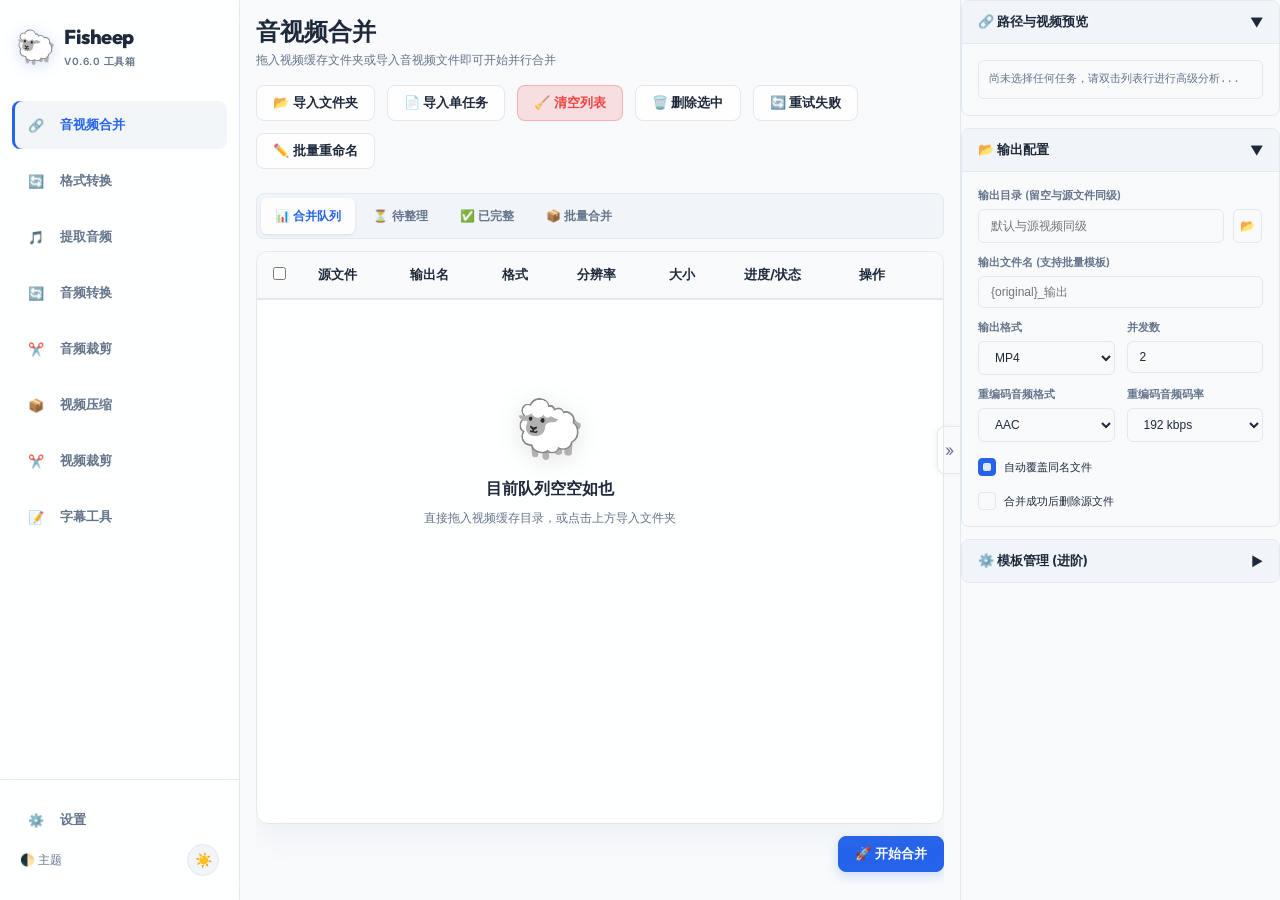
==== src/fisheep_video_merger/ui/web/index.html @ 66465148 "fix(ui): 统一所有工具布局 — 表格撑满+按钮沉底 - 合并队列开始按钮从右侧配置面板移到队列面板底部 - 所有工具包裹 div 加 tool-body/tool-tab-panel clas" ====
<!DOCTYPE html>
<html lang="zh-CN" data-theme="dark">
<head>
    <meta charset="UTF-8">
    <meta name="viewport" content="width=device-width, initial-scale=1.0">
    <title>🐑 Fisheep 视频工具箱 v0.6.0</title>
    <!-- 引入本地高阶字体，实现 100% 离线可用 -->
    <link rel="stylesheet" href="fonts.css">
    <link rel="stylesheet" href="style.css">
</head>
<body x-data>
    <!-- App 主容器 -->
    <div id="app-container" class="app-layout" :class="{ 'sidebar-collapsed': $store.app.sidebarCollapsed }">
        
        <!-- 1. 左侧扁平科技感导航栏 (Sidebar) -->
        <aside class="sidebar" 
               :style="{ width: $store.app.sidebarCollapsed ? '72px' : $store.app.sidebarWidth + 'px', flex: 'none' }"
               :class="{ 'collapsed': $store.app.sidebarCollapsed }">
            <!-- 拖拽调整宽度的把手 -->
            <div class="sidebar-resizer" @mousedown="window.startSidebarResize($event)"></div>
            <div class="logo-area" id="logo-area-toggle" style="cursor: pointer;" title="点击折叠侧栏"
                 @click="$store.app.sidebarCollapsed = !$store.app.sidebarCollapsed">
                <span class="logo-emoji" id="logo-icon">🐑</span>
                <div class="logo-text">
                    <h1>Fisheep</h1>
                    <span class="version-tag">v0.6.0 工具箱</span>
                </div>
            </div>

            <nav class="nav-links">
                <button class="nav-btn" data-tool="merge"
                        :class="{ 'active': $store.app.currentTool === 'merge' }"
                        @click="$store.app.currentTool = 'merge'; window.location.hash = 'merge'">
                    <span class="nav-icon">🔗</span>
                    <span class="nav-text">音视频合并</span>
                </button>
                <button class="nav-btn" data-tool="convert"
                        :class="{ 'active': $store.app.currentTool === 'convert' }"
                        @click="$store.app.currentTool = 'convert'; window.location.hash = 'convert'">
                    <span class="nav-icon">🔄</span>
                    <span class="nav-text">格式转换</span>
                </button>
                <button class="nav-btn" data-tool="extract"
                        :class="{ 'active': $store.app.currentTool === 'extract' }"
                        @click="$store.app.currentTool = 'extract'; window.location.hash = 'extract'">
                    <span class="nav-icon">🎵</span>
                    <span class="nav-text">提取音频</span>
                </button>
                <button class="nav-btn" data-tool="audio-convert"
                        :class="{ 'active': $store.app.currentTool === 'audio-convert' }"
                        @click="$store.app.currentTool = 'audio-convert'; window.location.hash = 'audio-convert'">
                    <span class="nav-icon">🔄</span>
                    <span class="nav-text">音频转换</span>
                </button>
                <button class="nav-btn" data-tool="audio-trim"
                        :class="{ 'active': $store.app.currentTool === 'audio-trim' }"
                        @click="$store.app.currentTool = 'audio-trim'; window.location.hash = 'audio-trim'">
                    <span class="nav-icon">✂️</span>
                    <span class="nav-text">音频裁剪</span>
                </button>
                <button class="nav-btn" data-tool="compress"
                        :class="{ 'active': $store.app.currentTool === 'compress' }"
                        @click="$store.app.currentTool = 'compress'; window.location.hash = 'compress'">
                    <span class="nav-icon">📦</span>
                    <span class="nav-text">视频压缩</span>
                </button>
                <button class="nav-btn" data-tool="trim"
                        :class="{ 'active': $store.app.currentTool === 'trim' }"
                        @click="$store.app.currentTool = 'trim'; window.location.hash = 'trim'">
                    <span class="nav-icon">✂️</span>
                    <span class="nav-text">视频裁剪</span>
                </button>
                <button class="nav-btn" data-tool="subtitle"
                        :class="{ 'active': $store.app.currentTool === 'subtitle' }"
                        @click="$store.app.currentTool = 'subtitle'; window.location.hash = 'subtitle'">
                    <span class="nav-icon">📝</span>
                    <span class="nav-text">字幕工具</span>
                </button>
            </nav>

            <div class="sidebar-footer">
                <button class="nav-btn" data-tool="settings"
                        :class="{ 'active': $store.app.currentTool === 'settings' }"
                        @click="$store.app.currentTool = 'settings'; window.location.hash = 'settings'">
                    <span class="nav-icon">⚙️</span>
                    <span class="nav-text">设置</span>
                </button>
                <div class="theme-toggle-area">
                    <span class="theme-label">🌓 主题</span>
                    <button id="theme-switch-btn" class="icon-toggle">🌙</button>
                </div>
            </div>
        </aside>

        <!-- 2. 右侧主工作区 (Main Work Area) -->
        <div class="workspace-grid" :class="{ 'panel-collapsed': $store.app.configPanelCollapsed || $store.app.currentTool !== 'merge' }">
            <main class="center-workspace" :style="{ paddingRight: ($store.app.configPanelCollapsed && $store.app.currentTool === 'merge') ? '48px' : '0' }">

            <!-- ========== 工具面板：音视频合并 ========== -->
            <div class="tool-panel" id="tool-merge" :class="{ 'active': $store.app.currentTool === 'merge' }">
                <header class="tool-header">
                    <div>
                        <h2>音视频合并</h2>
                        <p class="subtitle">拖入视频缓存文件夹或导入音视频文件即可开始并行合并</p>
                    </div>
                    <div class="header-actions">
                        <button id="add-folder-btn" class="btn btn-secondary">📂 导入文件夹</button>
                        <button id="add-files-btn" class="btn btn-secondary">📄 导入单任务</button>
                        <button id="clear-btn" class="btn btn-danger">🧹 清空列表</button>
                        <button class="btn btn-secondary" @click="batchDeleteSelected()" title="删除选中的任务">🗑️ 删除选中</button>
                        <button class="btn btn-secondary" @click="batchRetryFailed()" title="重试所有失败的任务">🔄 重试失败</button>
                        <button class="btn btn-secondary" @click="showBatchRenameDialog()" title="批量重命名选中任务">✏️ 批量重命名</button>
                        
                    </div>
                </header>

                <!-- 合并工具子标签切换栏 -->
                <div class="subtab-bar">
                    <button class="btn" data-subtab="merge-queue" data-parent="merge"
                            :class="{ 'active': $store.app.subtab === 'merge-queue' }"
                            @click="$store.app.subtab = 'merge-queue'">📊 合并队列</button>
                    <button class="btn" data-subtab="pending" data-parent="merge"
                            :class="{ 'active': $store.app.subtab === 'pending' }"
                            @click="$store.app.subtab = 'pending'">⏳ 待整理</button>
                    <button class="btn" data-subtab="muxed" data-parent="merge"
                            :class="{ 'active': $store.app.subtab === 'muxed' }"
                            @click="$store.app.subtab = 'muxed'">✅ 已完整</button>
                    <button class="btn" data-subtab="batch-merge" data-parent="merge"
                            :class="{ 'active': $store.app.subtab === 'batch-merge' }"
                            @click="$store.app.subtab = 'batch-merge'">📦 批量合并</button>
                </div>

                <!-- 合并工具主体：表格 + 配置面板 -->
                <div class="merge-workspace" id="merge-workspace">

                <section class="tab-panels">
                    <!-- 合并队列子标签 -->
                    <div class="tab-panel" id="panel-merge-queue" :class="{ 'active': $store.app.subtab === 'merge-queue' }">
                        <div class="table-container">
                            <table class="data-table" id="queue-table">
                                <thead>
                                    <tr>
                                        <th width="40"><input type="checkbox" id="select-all-checkbox" @change="toggleSelectAll($event.target.checked)"></th>
                                        <th>源文件</th>
                                        <th>输出名</th>
                                        <th>格式</th>
                                        <th>分辨率</th>
                                        <th>大小</th>
                                        <th>进度/状态</th>
                                        <th width="100">操作</th>
                                    </tr>
                                </thead>
                                <tbody id="queue-tbody">
                                    <!-- Alpine x-for: 合并队列 -->
                                    <template x-for="(task, index) in $store.app.tasks" :key="index">
                                        <tr :id="'queue-row-' + index"
                                            @click="selectQueueRow(index, $event)"
                                            draggable="true"
                                            @dragstart="onTaskDragStart(index, $event)"
                                            @dragover.prevent="onTaskDragOver($event)"
                                            @drop="onTaskDrop(index, $event)">
                                            <td><input type="checkbox" class="row-checkbox" :data-index="index"></td>
                                            <td style="max-width: 220px; padding: 4px 8px;">
                                                <div style="display: flex; flex-direction: column; gap: 4px; font-size: 11px; color: var(--text-muted);">
                                                    <template x-if="task.video_file">
                                                        <div style="display: flex; align-items: center; gap: 4px;" 
                                                             @mouseenter="window.showCustomTooltip($event, task.video_file)" 
                                                             @mouseleave="window.hideCustomTooltip()">
                                                            <span style="flex-shrink: 0;">🎬</span>
                                                            <span style="overflow: hidden; text-overflow: ellipsis; white-space: nowrap;" x-text="task.video_file.split(/[\\/]/).pop()"></span>
                                                        </div>
                                                    </template>
                                                    <template x-if="task.audio_file">
                                                        <div style="display: flex; align-items: center; gap: 4px;" 
                                                             @mouseenter="window.showCustomTooltip($event, task.audio_file)" 
                                                             @mouseleave="window.hideCustomTooltip()">
                                                            <span style="flex-shrink: 0;">🎵</span>
                                                            <span style="overflow: hidden; text-overflow: ellipsis; white-space: nowrap;" x-text="task.audio_file.split(/[\\/]/).pop()"></span>
                                                        </div>
                                                    </template>
                                                    <template x-if="!task.video_file && !task.audio_file">
                                                        <span>-</span>
                                                    </template>
                                                </div>
                                            </td>
                                            <td style="font-weight: 600; max-width: 280px; overflow: hidden; text-overflow: ellipsis; white-space: nowrap; cursor: text;" 
                                                @dblclick="editOutputName(index, $event)" 
                                                @mouseenter="window.showCustomTooltip($event, task.name)" 
                                                @mouseleave="window.hideCustomTooltip()"
                                                x-text="task.name"></td>
                                            <td><span style="background-color: var(--alt-base-bg); padding: 2px 6px; border-radius: 4px; font-size: 11px;" x-text="task.format"></span></td>
                                            <td x-text="task.resolution || '未知'"></td>
                                            <td x-text="task.size || '未知'"></td>
                                            <td>
                                                <span x-show="task.status === 'pending'" style="color: var(--text-muted);">⏳ 待命</span>
                                                <div x-show="task.status === 'processing'" class="table-progress-bar">
                                                    <div class="table-progress-chunk" :style="'width:' + (task.percent || 0) + '%'"></div>
                                                    <span class="table-progress-text" x-text="(task.percent || 0) + '%'"></span>
                                                </div>
                                                <span x-show="task.status === 'completed'" style="color: var(--primary-color);">✅ 完成
                                                    <button @click.stop="resetTaskStatus(index)" style="background: none; border: none; cursor: pointer; font-size: 11px; margin-left: 2px; padding: 2px;" title="重置状态，以便重新合并">🔄</button>
                                                </span>
                                                <span x-show="task.status === 'failed'" style="color: #EF4444;" :title="task.error || ''">❌ 失败</span>
                                            </td>
                                            <td style="white-space: nowrap;">
                                                <button class="mini-action-btn" @click.stop="playVideo(task.status === 'completed' && task.output_path ? task.output_path : (task.video_file || task.audio_file))" title="播放" style="color: #10B981;">▶</button>
                                                <button class="mini-action-btn" @click.stop="openFileFolder(task.status === 'completed' && task.output_path ? task.output_path : (task.video_file || task.audio_file))" title="打开目录" style="color: #3B82F6;">📂</button>
                                                <button class="mini-action-btn" @click.stop="deleteTask(index)" title="移除" style="color: #EF4444;">✕</button>
                                            </td>
                                        </tr>
                                    </template>
                                    <!-- 空状态 -->
                                    <tr class="empty-state-row" x-show="$store.app.tasks.length === 0">
                                        <td colspan="7">
                                            <div class="empty-state">
                                                <div class="empty-icon">🐑</div>
                                                <h3>目前队列空空如也</h3>
                                                <p>直接拖入视频缓存目录，或点击上方导入文件夹</p>
                                            </div>
                                        </td>
                                    </tr>
                                </tbody>
                            </table>
                        </div>
                        <!-- 合并队列操作栏 -->
                        <div class="action-bar">
                            <button id="global-start-btn" class="btn btn-primary"
                                    :disabled="$store.app.tasks.length === 0 || $store.app.tasks.every(t => t.status === 'completed')"
                                    :class="{ 'opacity-50 cursor-not-allowed': $store.app.tasks.length === 0 || $store.app.tasks.every(t => t.status === 'completed') }">🚀 开始合并</button>
                        </div>
                    </div>

                    <!-- 待整理标签页 -->
                    <div class="tab-panel" id="panel-pending" :class="{ 'active': $store.app.subtab === 'pending' }">
                        <div class="batch-actions" style="padding: 12px 16px; border-bottom: 1px solid var(--border); display: flex; gap: 8px; background: var(--window-bg);">
                            <button class="btn btn-secondary" onclick="manualMatchPending()">💡 手动配对选定项</button>
                            <button class="btn btn-secondary" onclick="autoMatchPending()">✨ 智能自动配对</button>
                            <span style="font-size: 12px; color: var(--text-muted); align-self: center; margin-left: 8px;">(精确勾选1个视频和1个音频)</span>
                        </div>
                        <div class="table-container">
                            <table class="data-table" id="pending-table">
                                <thead>
                                    <tr>
                                        <th width="40"><input type="checkbox" id="select-all-pending"></th>
                                        <th>源名称</th>
                                        <th>大小</th>
                                        <th>修改日期</th>
                                        <th width="120">操作</th>
                                    </tr>
                                </thead>
                                <tbody id="pending-tbody">
                                    <!-- Alpine x-for: 待整理文件列表 -->
                                    <template x-for="(item, index) in $store.app.pending" :key="item.filepath">
                                        <tr @click="window.loadPreviewForFile(item.filepath)" style="cursor: pointer;">
                                            <td><input type="checkbox" class="row-checkbox-pending" :data-filepath="item.filepath"></td>
                                            <td :title="item.filepath">
                                                <div style="display: flex; align-items: center; gap: 6px; min-width: 0;">
                                                    <span x-text="item.name" style="font-weight: 600; overflow: hidden; text-overflow: ellipsis; white-space: nowrap; min-width: 0; flex: 1;"></span>
                                                    <span x-show="item.stream_type === 'video_only'" style="flex-shrink: 0; background-color: rgba(16,185,129,0.15); color: var(--primary-color); padding: 2px 6px; border-radius: 4px; font-size: 11px;">视频</span>
                                                    <span x-show="item.stream_type === 'audio_only'" style="flex-shrink: 0; background-color: rgba(59,130,246,0.15); color: #3B82F6; padding: 2px 6px; border-radius: 4px; font-size: 11px;">音频</span>
                                                    <span x-show="item.stream_type !== 'video_only' &amp;&amp; item.stream_type !== 'audio_only'" style="flex-shrink: 0; background-color: rgba(156,163,175,0.15); color: #9CA3AF; padding: 2px 6px; border-radius: 4px; font-size: 11px;">未知</span>
                                                </div>
                                            </td>
                                            <td x-text="item.size || '未知'"></td>
                                            <td x-text="item.mtime || '未知'"></td>
                                            <td style="white-space: nowrap;">
                                                <button class="mini-action-btn" @click.stop="playVideo(item.filepath)" title="播放" style="color: #10B981;">▶</button>
                                                <button class="mini-action-btn" @click.stop="openFileFolder(item.filepath)" title="打开目录" style="color: #3B82F6;">📂</button>
                                                <button class="mini-action-btn" @click.stop="window.deletePendingFile(item.filepath)" title="移除" style="color: #EF4444;">✕</button>
                                            </td>
                                        </tr>
                                    </template>
                                    <!-- 空状态 -->
                                    <tr class="empty-state-row" x-show="$store.app.pending.length === 0">
                                        <td colspan="5">
                                            <div class="empty-state">
                                                <div class="empty-icon">📁</div>
                                                <h3>没有需要整理的零散片段</h3>
                                            </div>
                                        </td>
                                    </tr>
                                </tbody>
                            </table>
                        </div>
                    </div>

                    <!-- 已完整子标签 -->
                    <div class="tab-panel" id="panel-muxed" :class="{ 'active': $store.app.subtab === 'muxed' }">
                        <div class="table-container">
                            <table class="data-table" id="muxed-table">
                                <thead>
                                    <tr>
                                        <th width="40"><input type="checkbox" id="select-all-muxed"></th>
                                        <th>已合并文件</th>
                                        <th>分辨率</th>
                                        <th>大小</th>
                                        <th>合并时间</th>
                                        <th width="180">操作</th>
                                    </tr>
                                </thead>
                                <tbody id="muxed-tbody">
                                    <!-- Alpine x-for: 已完整文件列表 -->
                                    <template x-for="(item, index) in $store.app.muxed" :key="item.filepath">
                                        <tr @click="window.loadPreviewForFile(item.filepath)" style="cursor: pointer;">
                                            <td><input type="checkbox" class="row-checkbox-muxed" :data-filepath="item.filepath"></td>
                                            <td style="font-weight: 600; max-width: 320px; overflow: hidden; text-overflow: ellipsis; white-space: nowrap;" :title="item.filepath">
                                                <span x-text="item.name"></span>
                                            </td>
                                            <td x-text="item.resolution || '自动'"></td>
                                            <td x-text="item.size || '未知'"></td>
                                            <td x-text="item.mtime || '未知'"></td>
                                            <td style="white-space: nowrap;">
                                                <button class="mini-action-btn" @click.stop="playVideo(item.filepath)" title="播放" style="color: #10B981;">▶</button>
                                                <button class="mini-action-btn" @click.stop="openFileFolder(item.filepath)" title="打开目录" style="color: #3B82F6;">📂</button>
                                                <button class="mini-action-btn" @click.stop="deleteMuxedFile(item.filepath)" title="移除" style="color: #EF4444;">✕</button>
                                            </td>
                                        </tr>
                                    </template>
                                    <!-- 空状态 -->
                                    <tr class="empty-state-row" x-show="$store.app.muxed.length === 0">
                                        <td colspan="6">
                                            <div class="empty-state">
                                                <div class="empty-icon">🎬</div>
                                                <h3>尚未完成任何视频合并</h3>
                                            </div>
                                        </td>
                                    </tr>
                                </tbody>
                            </table>
                        </div>
                    </div>

                    <!-- 批量合并子标签 -->
                    <div class="tab-panel" id="panel-batch-merge" :class="{ 'active': $store.app.subtab === 'batch-merge' }">
                        <batch-panel></batch-panel>
                    </div>
                </section>



                </div> <!-- 关闭水平 flex 容器 -->

                <!-- 队列统计信息 -->
                <div x-show="$store.app.tasks.length > 0" style="display: flex; gap: 16px; align-items: center; padding: 6px 0; font-size: 12px; color: var(--text-muted);">
                    <span>📊 队列: <strong x-text="$store.app.tasks.length"></strong> 个任务</span>
                    <span x-show="$store.app.tasks.filter(t => t.status === 'completed').length > 0">✅ 完成: <strong x-text="$store.app.tasks.filter(t => t.status === 'completed').length"></strong></span>
                    <span x-show="$store.app.tasks.filter(t => t.status === 'failed').length > 0">❌ 失败: <strong x-text="$store.app.tasks.filter(t => t.status === 'failed').length"></strong></span>
                </div>

                <!-- 合并状态条（仅合并运行时显示） -->
                <div id="merge-status-bar" class="merge-status-bar hidden">
                    <span id="merge-status-text">⚡ 正在合并: 0/0</span>
                    <span id="merge-status-speed"></span>
                    <div class="merge-status-progress">
                        <div class="merge-status-progress-chunk" id="merge-status-chunk"></div>
                    </div>
                </div>
            </div>

            <!-- ========== 工具面板：格式转换 ========== -->
            <div class="tool-panel" id="tool-convert" :class="{ 'active': $store.app.currentTool === 'convert' }">
                <header class="tool-header">
                    <div>
                        <h2>格式转换</h2>
                        <p class="subtitle">将视频文件转换为其他格式，支持流复制（快速）和重编码</p>
                    </div>
                    <div class="header-actions">
                        <button class="btn btn-secondary" onclick="selectFilesForTool('convert')">📄 添加文件</button>
                    </div>
                </header>

                <div class="tool-options">
                    <div class="tool-option-group">
                        <label>目标格式</label>
                        <select id="convert-format" x-model="$store.settings.toolSettings.convert.format" @change="callPython('update_tool_setting', 'convert', 'format', $event.target.value)">
                            <option value="mp4">MP4</option>
                            <option value="mkv">MKV</option>
                            <option value="webm">WebM</option>
                            <option value="avi">AVI</option>
                            <option value="mov">MOV</option>
                            <option value="flv">FLV</option>
                            <option value="ts">TS</option>
                        </select>
                    </div>
                    <div class="tool-option-group">
                        <label>转换模式</label>
                        <select id="convert-mode" x-model="$store.settings.toolSettings.convert.mode" @change="callPython('update_tool_setting', 'convert', 'mode', $event.target.value)">
                            <option value="copy">快速流复制（无损，秒级）</option>
                            <option value="h264">H.264 重编码（兼容性最好）</option>
                            <option value="hevc">HEVC 重编码（更小体积）</option>
                            <option value="av1">AV1 重编码（最新压缩，速度较慢）</option>
                            <option value="vp9">VP9 重编码（YouTube 标准）</option>
                        </select>
                    </div>
                    <div class="tool-option-group" style="flex: 1;">
                        <label>输出目录</label>
                        <div style="display: flex; gap: 8px;">
                            <input type="text" id="convert-output-dir" placeholder="默认与源文件同目录" readonly style="flex: 1;">
                            <button class="mini-action-btn" onclick="selectToolOutputDir('convert')">📂</button>
                        </div>
                    </div>
                    <div class="tool-option-group" style="flex: 1;">
                        <label>输出文件名 <span style="color: var(--text-muted); font-weight: normal;">（留空则自动命名）</span></label>
                        <input type="text" id="convert-output-name" x-model="$store.settings.toolSettings.convert.outputName" placeholder="例如: 转换后的视频">
                    </div>
                </div>

                <div class="tool-body" x-data="{ localTool: 'convert', actionName: '转换', activeTab: 'task-list' }"
                     @tool-switch-result-tab.window="if ($event.detail.tool === 'convert') activeTab = 'result'">
                    <div class="subtab-bar">
                        <button class="btn" :class="{ 'active': activeTab === 'task-list' }" @click="activeTab = 'task-list'">📋 任务列表</button>
                        <button class="btn" :class="{ 'active': activeTab === 'result' }" @click="activeTab = 'result'">✅ 转换结果</button>
                    </div>

                    <!-- 任务列表面板 -->
                    <div class="tool-tab-panel" x-show="activeTab === 'task-list'">
                        <task-list></task-list>
                        <action-bar></action-bar>
                    </div>

                    <!-- 转换结果面板 -->
                    <div x-show="activeTab === 'result'" x-init="$watch('activeTab', val => { if (val === 'result') renderConvertResult('convert') })">
                        <div class="table-container">
                            <table class="data-table">
                                <thead>
                                    <tr>
                                        <th>源文件名</th>
                                        <th>输出格式</th>
                                        <th>输出目录</th>
                                        <th width="80">操作</th>
                                    </tr>
                                </thead>
                                <tbody id="convert-result-tbody"></tbody>
                            </table>
                        </div>
                    </div>
                </div>
            </div>
            <div class="tool-panel" id="tool-extract" :class="{ 'active': $store.app.currentTool === 'extract' }">
                <header class="tool-header">
                    <div>
                        <h2>提取音频</h2>
                        <p class="subtitle">从视频文件中提取音轨，支持多种音频格式输出</p>
                    </div>
                    <div class="header-actions">
                        <button class="btn btn-secondary" onclick="selectFilesForTool('extract')">📄 添加文件</button>
                    </div>
                </header>

                <div class="tool-options" style="flex-wrap: wrap;">
                    <div class="tool-option-group">
                        <label>音频格式</label>
                        <select id="extract-format" x-model="$store.settings.toolSettings.extract.format" @change="callPython('update_tool_setting', 'extract', 'format', $event.target.value)">
                            <option value="mp3">MP3</option>
                            <option value="aac">AAC</option>
                            <option value="flac">FLAC</option>
                            <option value="wav">WAV</option>
                            <option value="opus">OPUS</option>
                            <option value="ogg">OGG</option>
                            <option value="m4a">M4A</option>
                            <option value="wma">WMA</option>
                        </select>
                    </div>
                    <div class="tool-option-group">
                        <label>质量预设</label>
                        <div style="display: flex; gap: 4px;">
                            <button class="btn btn-secondary preset-btn" data-preset="high" onclick="applyExtractPreset('high')" style="font-size:11px;padding:4px 8px;">高质量</button>
                            <button class="btn btn-secondary preset-btn active" data-preset="medium" onclick="applyExtractPreset('medium')" style="font-size:11px;padding:4px 8px;">中等</button>
                            <button class="btn btn-secondary preset-btn" data-preset="low" onclick="applyExtractPreset('low')" style="font-size:11px;padding:4px 8px;">低质量</button>
                        </div>
                    </div>
                    <div class="tool-option-group">
                        <label>码率模式</label>
                        <select id="extract-bitrate-mode" x-model="$store.settings.toolSettings.extract.bitrateMode" @change="callPython('update_tool_setting', 'extract', 'bitrate_mode', $event.target.value)">
                            <option value="cbr">CBR（恒定码率）</option>
                            <option value="vbr">VBR（可变码率）</option>
                        </select>
                    </div>
                    <div class="tool-option-group">
                        <label>音频码率</label>
                        <select id="extract-bitrate" x-model="$store.settings.toolSettings.extract.bitrate" @change="callPython('update_tool_setting', 'extract', 'bitrate', $event.target.value)">
                            <option value="64k">64 kbps</option>
                            <option value="128k">128 kbps</option>
                            <option value="192k" selected>192 kbps</option>
                            <option value="256k">256 kbps</option>
                            <option value="320k">320 kbps</option>
                        </select>
                    </div>
                    <div class="tool-option-group">
                        <label>声道</label>
                        <select id="extract-channels" x-model="$store.settings.toolSettings.extract.channels" @change="callPython('update_tool_setting', 'extract', 'channels', $event.target.value)">
                            <option value="original">保持原始</option>
                            <option value="stereo">立体声</option>
                            <option value="mono">单声道</option>
                        </select>
                    </div>
                    <div class="tool-option-group">
                        <label>采样率</label>
                        <select id="extract-sample-rate" x-model="$store.settings.toolSettings.extract.sampleRate" @change="callPython('update_tool_setting', 'extract', 'sample_rate', $event.target.value)">
                            <option value="original">保持原始</option>
                            <option value="8000">8000 Hz</option>
                            <option value="11025">11025 Hz</option>
                            <option value="22050">22050 Hz</option>
                            <option value="44100">44100 Hz</option>
                            <option value="48000">48000 Hz</option>
                        </select>
                    </div>
                    <div class="tool-option-group" style="flex: 1; min-width: 200px;">
                        <label>音量调节 <span id="extract-volume-label" style="color: var(--text-muted);">1.0x</span></label>
                        <input type="range" id="extract-volume" x-model="$store.settings.toolSettings.extract.volume" min="0.5" max="2.0" step="0.1" value="1.0"
                               style="width: 100%;"
                               oninput="document.getElementById('extract-volume-label').textContent = this.value + 'x'"
                               @change="callPython('update_tool_setting', 'extract', 'volume', parseFloat($event.target.value))">
                    </div>
                    <div class="tool-option-group" style="flex: 1;">
                        <label>输出目录</label>
                        <div style="display: flex; gap: 8px;">
                            <input type="text" id="extract-output-dir" placeholder="默认与源文件同目录" readonly style="flex: 1;">
                            <button class="mini-action-btn" onclick="selectToolOutputDir('extract')">📂</button>
                        </div>
                    </div>
                    <div class="tool-option-group" style="flex: 1;">
                        <label>输出文件名 <span style="color: var(--text-muted); font-weight: normal;">（留空则与源文件同名）</span></label>
                        <input type="text" id="extract-output-name" x-model="$store.settings.toolSettings.extract.outputName" placeholder="例如: 我的音频">
                    </div>
                </div>

                <div class="tool-body" x-data="{ localTool: 'extract', actionName: '提取', activeTab: 'task-list' }"
                     @tool-switch-result-tab.window="if ($event.detail.tool === 'extract') activeTab = 'result'">
                    <div class="subtab-bar">
                        <button class="btn" :class="{ 'active': activeTab === 'task-list' }" @click="activeTab = 'task-list'">📋 任务列表</button>
                        <button class="btn" :class="{ 'active': activeTab === 'result' }" @click="activeTab = 'result'">✅ 提取结果</button>
                    </div>
                    <div class="tool-tab-panel" x-show="activeTab === 'task-list'">
                        <task-list></task-list>
                        <action-bar></action-bar>
                    </div>
                    <div x-show="activeTab === 'result'" x-init="$watch('activeTab', val => { if (val === 'result') renderConvertResult('extract') })">
                        <div class="table-container">
                            <table class="data-table">
                                <thead>
                                    <tr>
                                        <th>源文件名</th>
                                        <th>输出格式</th>
                                        <th>输出目录</th>
                                        <th width="80">操作</th>
                                    </tr>
                                </thead>
                                <tbody id="extract-result-tbody"></tbody>
                            </table>
                        </div>
                    </div>
                </div>
            </div>
            <!-- ========== 工具面板：音频转换 ========== -->
            <div class="tool-panel" id="tool-audio-convert" :class="{ 'active': $store.app.currentTool === 'audio-convert' }">
                <header class="tool-header">
                    <div>
                        <h2>音频转换</h2>
                        <p class="subtitle">将音频文件转换为其他格式，支持多种编码器和高级参数调节</p>
                    </div>
                    <div class="header-actions">
                        <button class="btn btn-secondary" onclick="selectFilesForTool('audio-convert')">📄 添加文件</button>
                    </div>
                </header>

                <div class="tool-options" style="flex-wrap: wrap;">
                    <div class="tool-option-group">
                        <label>输出格式</label>
                        <select id="audio-convert-format" x-model="$store.settings.toolSettings.audioConvert.format" @change="callPython('update_tool_setting', 'audioConvert', 'format', $event.target.value)">
                            <option value="mp3">MP3</option>
                            <option value="aac">AAC</option>
                            <option value="flac">FLAC</option>
                            <option value="wav">WAV</option>
                            <option value="opus">OPUS</option>
                            <option value="ogg">OGG</option>
                            <option value="m4a">M4A</option>
                            <option value="wma">WMA</option>
                        </select>
                    </div>
                    <div class="tool-option-group">
                        <label>码率模式</label>
                        <select id="audio-convert-bitrate-mode" x-model="$store.settings.toolSettings.audioConvert.bitrateMode" @change="callPython('update_tool_setting', 'audioConvert', 'bitrate_mode', $event.target.value)">
                            <option value="cbr">CBR（恒定码率）</option>
                            <option value="vbr">VBR（可变码率）</option>
                        </select>
                    </div>
                    <div class="tool-option-group">
                        <label>音频码率</label>
                        <select id="audio-convert-bitrate" x-model="$store.settings.toolSettings.audioConvert.bitrate" @change="callPython('update_tool_setting', 'audioConvert', 'bitrate', $event.target.value)">
                            <option value="64k">64 kbps</option>
                            <option value="128k">128 kbps</option>
                            <option value="192k" selected>192 kbps</option>
                            <option value="256k">256 kbps</option>
                            <option value="320k">320 kbps</option>
                        </select>
                    </div>
                    <div class="tool-option-group">
                        <label>声道</label>
                        <select id="audio-convert-channels" x-model="$store.settings.toolSettings.audioConvert.channels" @change="callPython('update_tool_setting', 'audioConvert', 'channels', $event.target.value)">
                            <option value="original">保持原始</option>
                            <option value="stereo">立体声</option>
                            <option value="mono">单声道</option>
                        </select>
                    </div>
                    <div class="tool-option-group">
                        <label>采样率</label>
                        <select id="audio-convert-sample-rate" x-model="$store.settings.toolSettings.audioConvert.sampleRate" @change="callPython('update_tool_setting', 'audioConvert', 'sample_rate', $event.target.value)">
                            <option value="original">保持原始</option>
                            <option value="8000">8000 Hz</option>
                            <option value="11025">11025 Hz</option>
                            <option value="22050">22050 Hz</option>
                            <option value="44100">44100 Hz</option>
                            <option value="48000">48000 Hz</option>
                        </select>
                    </div>
                    <div class="tool-option-group" style="flex: 1; min-width: 200px;">
                        <label>音量调节 <span id="audio-convert-volume-label" style="color: var(--text-muted);">1.0x</span></label>
                        <input type="range" id="audio-convert-volume" x-model="$store.settings.toolSettings.audioConvert.volume" min="0.5" max="2.0" step="0.1" value="1.0"
                               style="width: 100%;"
                               oninput="document.getElementById('audio-convert-volume-label').textContent = this.value + 'x'"
                               @change="callPython('update_tool_setting', 'audioConvert', 'volume', parseFloat($event.target.value))">
                    </div>
                    <div class="tool-option-group" style="flex: 1;">
                        <label>输出目录</label>
                        <div style="display: flex; gap: 8px;">
                            <input type="text" id="audio-convert-output-dir" placeholder="默认与源文件同目录" readonly style="flex: 1;">
                            <button class="mini-action-btn" onclick="selectToolOutputDir('audio-convert')">📂</button>
                        </div>
                    </div>
                    <div class="tool-option-group" style="flex: 1;">
                        <label>输出文件名 <span style="color: var(--text-muted); font-weight: normal;">（留空则与源文件同名）</span></label>
                        <input type="text" id="audio-convert-output-name" x-model="$store.settings.toolSettings.audioConvert.outputName" placeholder="例如: 转换后的音频">
                    </div>
                </div>

                <div class="tool-body" x-data="{ localTool: 'audio-convert', actionName: '转换', activeTab: 'task-list' }"
                     @tool-switch-result-tab.window="if ($event.detail.tool === 'audio-convert') activeTab = 'result'">
                    <div class="subtab-bar">
                        <button class="btn" :class="{ 'active': activeTab === 'task-list' }" @click="activeTab = 'task-list'">📋 任务列表</button>
                        <button class="btn" :class="{ 'active': activeTab === 'result' }" @click="activeTab = 'result'">✅ 转换结果</button>
                    </div>
                    <div class="tool-tab-panel" x-show="activeTab === 'task-list'">
                        <task-list></task-list>
                        <action-bar></action-bar>
                    </div>
                    <div x-show="activeTab === 'result'" x-init="$watch('activeTab', val => { if (val === 'result') renderConvertResult('audio-convert') })">
                        <div class="table-container">
                            <table class="data-table">
                                <thead>
                                    <tr>
                                        <th>源文件名</th>
                                        <th>输出格式</th>
                                        <th>输出目录</th>
                                        <th width="80">操作</th>
                                    </tr>
                                </thead>
                                <tbody id="audio-convert-result-tbody"></tbody>
                            </table>
                        </div>
                    </div>
                </div>
            </div>
            <!-- ========== 工具面板：音频裁剪 ========== -->
            <div class="tool-panel" id="tool-audio-trim" :class="{ 'active': $store.app.currentTool === 'audio-trim' }">
                <header class="tool-header">
                    <div>
                        <h2>音频裁剪</h2>
                        <p class="subtitle">按起止时间截取音频片段，快速模式无损裁剪</p>
                    </div>
                    <div class="header-actions">
                        <button class="btn btn-secondary" onclick="selectFilesForTool('audio-trim')">📄 添加文件</button>
                    </div>
                </header>

                <div class="tool-options" style="flex-wrap: wrap;">
                    <div class="tool-option-group">
                        <label>开始时间</label>
                        <input type="text" id="audio-trim-start" x-model="$store.settings.toolSettings.audioTrim.start" placeholder="00:00:00" value="00:00:00">
                    </div>
                    <div class="tool-option-group">
                        <label>结束时间</label>
                        <input type="text" id="audio-trim-end" x-model="$store.settings.toolSettings.audioTrim.end" placeholder="00:05:00">
                    </div>
                    <div class="tool-option-group">
                        <label>裁剪模式</label>
                        <select id="audio-trim-mode" x-model="$store.settings.toolSettings.audioTrim.mode" @change="callPython('update_tool_setting', 'audioTrim', 'mode', $event.target.value)">
                            <option value="fast">极速裁剪（流复制，无损）</option>
                            <option value="accurate">精确裁剪（重编码，帧级精度）</option>
                        </select>
                    </div>
                    <div class="tool-option-group">
                        <label>输出格式</label>
                        <select id="audio-trim-format" x-model="$store.settings.toolSettings.audioTrim.outputFormat" @change="callPython('update_tool_setting', 'audioTrim', 'output_format', $event.target.value)">
                            <option value="">与源文件相同</option>
                            <option value="mp3">MP3</option>
                            <option value="aac">AAC</option>
                            <option value="flac">FLAC</option>
                            <option value="wav">WAV</option>
                            <option value="opus">OPUS</option>
                            <option value="ogg">OGG</option>
                            <option value="m4a">M4A</option>
                            <option value="wma">WMA</option>
                        </select>
                    </div>
                    <div class="tool-option-group">
                        <label>音频码率</label>
                        <select id="audio-trim-bitrate" x-model="$store.settings.toolSettings.audioTrim.bitrate" @change="callPython('update_tool_setting', 'audioTrim', 'bitrate', $event.target.value)">
                            <option value="64k">64 kbps</option>
                            <option value="128k">128 kbps</option>
                            <option value="192k" selected>192 kbps</option>
                            <option value="256k">256 kbps</option>
                            <option value="320k">320 kbps</option>
                        </select>
                    </div>
                    <div class="tool-option-group" style="flex: 1;">
                        <label>输出目录</label>
                        <div style="display: flex; gap: 8px;">
                            <input type="text" id="audio-trim-output-dir" placeholder="默认与源文件同目录" readonly style="flex: 1;">
                            <button class="mini-action-btn" onclick="selectToolOutputDir('audio-trim')">📂</button>
                        </div>
                    </div>
                    <div class="tool-option-group" style="flex: 1;">
                        <label>输出文件名 <span style="color: var(--text-muted); font-weight: normal;">（留空则自动命名）</span></label>
                        <input type="text" id="audio-trim-output-name" x-model="$store.settings.toolSettings.audioTrim.outputName" placeholder="例如: 裁剪后的音频">
                    </div>
                </div>

                <div class="tool-body" x-data="{ localTool: 'audio-trim', actionName: '裁剪' }">
                    <task-list></task-list>

                <action-bar></action-bar>
                </div>
            </div>
            <div class="tool-panel" id="tool-compress" :class="{ 'active': $store.app.currentTool === 'compress' }">
                <header class="tool-header">
                    <div>
                        <h2>视频压缩</h2>
                        <p class="subtitle">降低视频码率或分辨率，显著减小文件体积</p>
                    </div>
                    <div class="header-actions">
                        <button class="btn btn-secondary" onclick="selectFilesForTool('compress')">📄 添加文件</button>
                    </div>
                </header>

                <div class="tool-options" style="flex-wrap: wrap;">
                    <div class="tool-option-group">
                        <label>压缩模式</label>
                        <select id="compress-preset" x-model="$store.settings.toolSettings.compress.preset" @change="callPython('update_tool_setting', 'compress', 'preset', $event.target.value)">
                            <option value="fast">⚡ 快速（文件较大，速度最快）</option>
                            <option value="balanced" selected>🎯 均衡（推荐）</option>
                            <option value="quality">💎 高质量（文件最小，速度最慢）</option>
                        </select>
                    </div>
                    <div class="tool-option-group">
                        <label>分辨率缩放</label>
                        <select id="compress-resolution" x-model="$store.settings.toolSettings.compress.resolution" @change="callPython('update_tool_setting', 'compress', 'resolution', $event.target.value)">
                            <option value="original" selected>原始分辨率</option>
                            <option value="4k">缩放至 4K</option>
                            <option value="1080p">缩放至 1080p</option>
                            <option value="720p">缩放至 720p</option>
                            <option value="480p">缩放至 480p</option>
                            <option value="360p">缩放至 360p</option>
                        </select>
                    </div>
                    <div class="tool-option-group">
                        <label>自定义 CRF <span style="color: var(--text-muted); font-weight: normal;">（留空使用预设值，0-51）</span></label>
                        <input type="number" id="compress-crf" x-model="$store.settings.toolSettings.compress.crf" placeholder="例如: 23" min="0" max="51" style="width: 120px;">
                    </div>
                    <div class="tool-option-group">
                        <label>目标码率 <span style="color: var(--text-muted); font-weight: normal;">（如 2000k，与目标大小二选一）</span></label>
                        <input type="text" id="compress-target-bitrate" x-model="$store.settings.toolSettings.compress.targetBitrate" placeholder="例如: 2000k" style="width: 120px;">
                    </div>
                    <div class="tool-option-group">
                        <label>音频编码</label>
                        <select id="compress-audio-codec" x-model="$store.settings.toolSettings.compress.audioCodec">
                            <option value="copy">复制原始音频（最快）</option>
                            <option value="aac">AAC</option>
                            <option value="mp3">MP3</option>
                            <option value="ac3">AC3</option>
                            <option value="flac">FLAC</option>
                        </select>
                    </div>
                    <div class="tool-option-group" x-show="$store.settings.toolSettings.compress.audioCodec !== 'copy'">
                        <label>音频码率</label>
                        <select id="compress-audio-bitrate" x-model="$store.settings.toolSettings.compress.audioBitrate">
                            <option value="64k">64 kbps</option>
                            <option value="128k" selected>128 kbps</option>
                            <option value="192k">192 kbps</option>
                            <option value="256k">256 kbps</option>
                            <option value="320k">320 kbps</option>
                        </select>
                    </div>
                    <div class="tool-option-group" style="flex: 1;">
                        <label>输出目录</label>
                        <div style="display: flex; gap: 8px;">
                            <input type="text" id="compress-output-dir" placeholder="默认与源文件同目录" readonly style="flex: 1;">
                            <button class="mini-action-btn" onclick="selectToolOutputDir('compress')">📂</button>
                        </div>
                    </div>
                    <div class="tool-option-group" style="flex: 1;">
                        <label>输出文件名 <span style="color: var(--text-muted); font-weight: normal;">（留空则自动命名）</span></label>
                        <input type="text" id="compress-output-name" x-model="$store.settings.toolSettings.compress.outputName" placeholder="例如: 压缩后的视频">
                    </div>
                </div>

                <div class="tool-body" x-data="{ localTool: 'compress', actionName: '压缩', activeTab: 'task-list' }"
                     @tool-switch-result-tab.window="if ($event.detail.tool === 'compress') activeTab = 'result'">
                    <div class="subtab-bar">
                        <button class="btn" :class="{ 'active': activeTab === 'task-list' }" @click="activeTab = 'task-list'">📋 任务列表</button>
                        <button class="btn" :class="{ 'active': activeTab === 'result' }" @click="activeTab = 'result'">✅ 压缩结果</button>
                    </div>
                    <div class="tool-tab-panel" x-show="activeTab === 'task-list'">
                        <task-list></task-list>
                        <action-bar></action-bar>
                    </div>
                    <div x-show="activeTab === 'result'" x-init="$watch('activeTab', val => { if (val === 'result') renderConvertResult('compress') })">
                        <div class="table-container">
                            <table class="data-table">
                                <thead>
                                    <tr>
                                        <th>源文件名</th>
                                        <th>输出格式</th>
                                        <th>输出目录</th>
                                        <th width="80">操作</th>
                                    </tr>
                                </thead>
                                <tbody id="compress-result-tbody"></tbody>
                            </table>
                        </div>
                    </div>
                </div>
            </div>
            <div class="tool-panel" id="tool-trim" :class="{ 'active': $store.app.currentTool === 'trim' }">
                <header class="tool-header">
                    <div>
                        <h2>视频裁剪</h2>
                        <p class="subtitle">按起止时间截取视频片段，快速模式无损裁剪</p>
                    </div>
                    <div class="header-actions">
                        <button class="btn btn-secondary" onclick="selectFilesForTool('trim')">📄 添加文件</button>
                    </div>
                </header>

                <div style="margin-bottom: 16px;">
                    <label style="font-size: 11px; font-weight: 600; color: var(--text-muted); margin-bottom: 6px; display: block;">
                        裁剪区间 <span id="trim-duration-hint" style="font-weight: 400;"></span>
                    </label>
                    <div id="trim-timeline" class="trim-timeline">
                        <div class="trim-track">
                            <div class="trim-selected" id="trim-selected"></div>
                            <div class="trim-handle trim-handle-start" id="trim-handle-start"></div>
                            <div class="trim-handle trim-handle-end" id="trim-handle-end"></div>
                        </div>
                        <div class="trim-time-labels">
                            <span id="trim-label-start">00:00:00</span>
                            <span id="trim-label-duration" style="color: var(--text-muted);"></span>
                            <span id="trim-label-end">00:00:00</span>
                        </div>
                    </div>
                    <div style="display: flex; gap: 12px; margin-top: 8px;">
                        <div style="flex: 1;">
                            <label style="font-size: 11px; color: var(--text-muted);">开始时间</label>
                            <input type="text" id="trim-start" x-model="$store.settings.toolSettings.trim.start" placeholder="00:00:00" value="00:00:00">
                        </div>
                        <div style="flex: 1;">
                            <label style="font-size: 11px; color: var(--text-muted);">结束时间</label>
                            <input type="text" id="trim-end" x-model="$store.settings.toolSettings.trim.end" placeholder="00:05:00">
                        </div>
                    </div>
                </div>

                <div class="tool-options">
                    <div class="tool-option-group">
                        <label>裁剪模式</label>
                        <select id="trim-mode" x-model="$store.settings.toolSettings.trim.mode" @change="callPython('update_tool_setting', 'trim', 'mode', $event.target.value)">
                            <option value="copy">快速裁剪（关键帧对齐，无损）</option>
                            <option value="recode">精确裁剪（重编码，帧级精度）</option>
                        </select>
                    </div>
                    <div class="tool-option-group">
                        <label>音频处理</label>
                        <select id="trim-audio" x-model="$store.settings.toolSettings.trim.audioMode" @change="callPython('update_tool_setting', 'trim', 'audio_mode', $event.target.value)">
                            <option value="keep">保留音频</option>
                            <option value="remove">去除音频（仅视频）</option>
                            <option value="only">仅保留音频（去除视频）</option>
                        </select>
                    </div>
                    <div class="tool-option-group">
                        <label>输出格式</label>
                        <select id="trim-output-format" x-model="$store.settings.toolSettings.trim.outputFormat" @change="callPython('update_tool_setting', 'trim', 'output_format', $event.target.value)">
                            <option value="">与源文件相同</option>
                            <option value="mp4">MP4</option>
                            <option value="mkv">MKV</option>
                            <option value="ts">TS</option>
                            <option value="avi">AVI</option>
                        </select>
                    </div>
                    <div class="tool-option-group" style="flex: 1;">
                        <label>输出目录</label>
                        <div style="display: flex; gap: 8px;">
                            <input type="text" id="trim-output-dir" placeholder="默认与源文件同目录" readonly style="flex: 1;">
                            <button class="mini-action-btn" onclick="selectToolOutputDir('trim')">📂</button>
                        </div>
                    </div>
                    <div class="tool-option-group" style="flex: 1;">
                        <label>输出文件名 <span style="color: var(--text-muted); font-weight: normal;">（留空则自动命名）</span></label>
                        <input type="text" id="trim-output-name" x-model="$store.settings.toolSettings.trim.outputName" placeholder="例如: 裁剪后的视频">
                    </div>
                </div>

                <div class="tool-body" x-data="{ localTool: 'trim', actionName: '裁剪' }">
                    <task-list></task-list>

                <action-bar></action-bar>
                </div>
            </div>

            <!-- ========== 工具面板：字幕工具 ========== -->
            <div class="tool-panel" id="tool-subtitle" :class="{ 'active': $store.app.currentTool === 'subtitle' }"
                 x-data="{ activeTab: 'adjust' }">
                <header class="tool-header">
                    <div>
                        <h2>字幕工具</h2>
                        <p class="subtitle">字幕调轴、合并、格式转换、拆分、提取、批量处理一站式完成</p>
                    </div>
                    <div class="header-actions">
                        <button class="btn btn-secondary" onclick="selectFilesForTool('subtitle')">📄 添加字幕文件</button>
                    </div>
                </header>

                <!-- 子功能 Tab 栏 -->
                <div class="subtab-bar">
                    <button class="btn" :class="{ 'active': activeTab === 'adjust' }" @click="activeTab = 'adjust'">📐 调轴</button>
                    <button class="btn" :class="{ 'active': activeTab === 'merge' }" @click="activeTab = 'merge'">🔗 合并</button>
                    <button class="btn" :class="{ 'active': activeTab === 'convert' }" @click="activeTab = 'convert'">🔄 转换</button>
                    <button class="btn" :class="{ 'active': activeTab === 'split' }" @click="activeTab = 'split'">✂️ 拆分</button>
                    <button class="btn" :class="{ 'active': activeTab === 'extract' }" @click="activeTab = 'extract'">📤 提取</button>
                    <button class="btn" :class="{ 'active': activeTab === 'batch' }" @click="activeTab = 'batch'">📦 批量</button>
                </div>

                <!-- 调轴参数面板 -->
                <div class="tool-options" x-show="activeTab === 'adjust'">
                    <div class="tool-option-group" style="flex: 1;">
                        <label>偏移量（秒）<span style="color: var(--text-muted); font-weight: normal;">正数延后，负数提前</span></label>
                        <input type="number" id="subtitle-adjust-offset" step="0.1" value="0" placeholder="例如: 1.5 或 -0.8"
                               x-model="$store.settings.toolSettings.subtitle.adjustOffset">
                    </div>
                    <div class="tool-option-group" style="flex: 1;">
                        <label>输出目录</label>
                        <div style="display: flex; gap: 8px;">
                            <input type="text" id="subtitle-adjust-output-dir" placeholder="默认与源文件同目录" readonly style="flex: 1;">
                            <button class="mini-action-btn" onclick="selectToolOutputDir('subtitle-adjust')">📂</button>
                        </div>
                    </div>
                    <div class="tool-option-group" style="flex: 1;">
                        <label>输出文件名 <span style="color: var(--text-muted); font-weight: normal;">（留空则自动命名）</span></label>
                        <input type="text" id="subtitle-adjust-output-name" placeholder="例如: adjusted_sub">
                    </div>
                </div>

                <!-- 合并参数面板 -->
                <div class="tool-options" x-show="activeTab === 'merge'">
                    <div class="tool-option-group" style="flex: 1;">
                        <label>字幕文件 A</label>
                        <div style="display: flex; gap: 8px;">
                            <input type="text" id="subtitle-merge-file-a" placeholder="拖入或选择第一个字幕文件" readonly style="flex: 1;">
                            <button class="mini-action-btn" onclick="selectSubtitleMergeFile('a')">📂</button>
                        </div>
                    </div>
                    <div class="tool-option-group" style="flex: 1;">
                        <label>字幕文件 B</label>
                        <div style="display: flex; gap: 8px;">
                            <input type="text" id="subtitle-merge-file-b" placeholder="拖入或选择第二个字幕文件" readonly style="flex: 1;">
                            <button class="mini-action-btn" onclick="selectSubtitleMergeFile('b')">📂</button>
                        </div>
                    </div>
                    <div class="tool-option-group">
                        <label>合并布局</label>
                        <select id="subtitle-merge-layout" x-model="$store.settings.toolSettings.subtitle.mergeLayout">
                            <option value="vertical">上下排列（A 在上，B 在下）</option>
                            <option value="horizontal">左右排列（A 在左，B 在右）</option>
                            <option value="interleave">逐行交错</option>
                        </select>
                    </div>
                    <div class="tool-option-group" style="flex: 1;">
                        <label>输出目录</label>
                        <div style="display: flex; gap: 8px;">
                            <input type="text" id="subtitle-merge-output-dir" placeholder="默认与源文件同目录" readonly style="flex: 1;">
                            <button class="mini-action-btn" onclick="selectToolOutputDir('subtitle-merge')">📂</button>
                        </div>
                    </div>
                </div>

                <!-- 转换参数面板 -->
                <div class="tool-options" x-show="activeTab === 'convert'">
                    <div class="tool-option-group">
                        <label>目标格式</label>
                        <select id="subtitle-convert-format" x-model="$store.settings.toolSettings.subtitle.convertFormat">
                            <option value="srt">SRT（通用字幕）</option>
                            <option value="ass">ASS（高级样式字幕）</option>
                            <option value="ssa">SSA</option>
                            <option value="vtt">WebVTT</option>
                            <option value="sub">SUB</option>
                        </select>
                    </div>
                    <div class="tool-option-group" style="flex: 1;">
                        <label>输出目录</label>
                        <div style="display: flex; gap: 8px;">
                            <input type="text" id="subtitle-convert-output-dir" placeholder="默认与源文件同目录" readonly style="flex: 1;">
                            <button class="mini-action-btn" onclick="selectToolOutputDir('subtitle-convert')">📂</button>
                        </div>
                    </div>
                </div>

                <!-- 拆分参数面板 -->
                <div class="tool-options" x-show="activeTab === 'split'">
                    <div class="tool-option-group">
                        <label>拆分规则</label>
                        <select id="subtitle-split-rule" x-model="$store.settings.toolSettings.subtitle.splitRule">
                            <option value="lines">按行数拆分</option>
                            <option value="time">按时长拆分</option>
                            <option value="regex">按正则匹配拆分</option>
                        </select>
                    </div>
                    <div class="tool-option-group" style="flex: 1;">
                        <label>正则表达式 <span style="color: var(--text-muted); font-weight: normal;">（仅正则模式）</span></label>
                        <input type="text" id="subtitle-split-regex" placeholder="例如: ^第.*章" x-model="$store.settings.toolSettings.subtitle.splitRegex">
                    </div>
                    <div class="tool-option-group" style="flex: 1;">
                        <label>输出目录</label>
                        <div style="display: flex; gap: 8px;">
                            <input type="text" id="subtitle-split-output-dir" placeholder="默认与源文件同目录" readonly style="flex: 1;">
                            <button class="mini-action-btn" onclick="selectToolOutputDir('subtitle-split')">📂</button>
                        </div>
                    </div>
                </div>

                <!-- 提取参数面板 -->
                <div class="tool-options" x-show="activeTab === 'extract'">
                    <div class="tool-option-group">
                        <label>字幕流</label>
                        <select id="subtitle-extract-stream" x-model="$store.settings.toolSettings.subtitle.extractStream">
                            <option value="0">字幕流 #0</option>
                            <option value="1">字幕流 #1</option>
                            <option value="2">字幕流 #2</option>
                        </select>
                    </div>
                    <div class="tool-option-group">
                        <label>输出格式</label>
                        <select id="subtitle-extract-format" x-model="$store.settings.toolSettings.subtitle.extractFormat">
                            <option value="srt">SRT</option>
                            <option value="ass">ASS</option>
                            <option value="vtt">WebVTT</option>
                        </select>
                    </div>
                    <div class="tool-option-group" style="flex: 1;">
                        <label>输出目录</label>
                        <div style="display: flex; gap: 8px;">
                            <input type="text" id="subtitle-extract-output-dir" placeholder="默认与源文件同目录" readonly style="flex: 1;">
                            <button class="mini-action-btn" onclick="selectToolOutputDir('subtitle-extract')">📂</button>
                        </div>
                    </div>
                </div>

                <!-- 批量参数面板 -->
                <div class="tool-options" x-show="activeTab === 'batch'">
                    <div class="tool-option-group">
                        <label>批量操作</label>
                        <select id="subtitle-batch-operation" x-model="$store.settings.toolSettings.subtitle.batchOperation">
                            <option value="adjust">批量调轴</option>
                            <option value="convert">批量转换格式</option>
                            <option value="extract">批量提取字幕</option>
                        </select>
                    </div>
                    <div class="tool-option-group" style="flex: 1;">
                        <label>输出目录</label>
                        <div style="display: flex; gap: 8px;">
                            <input type="text" id="subtitle-batch-output-dir" placeholder="默认与源文件同目录" readonly style="flex: 1;">
                            <button class="mini-action-btn" onclick="selectToolOutputDir('subtitle-batch')">📂</button>
                        </div>
                    </div>
                </div>

                <div class="tool-body" x-data="{ localTool: 'subtitle', actionName: '处理' }">
                    <task-list></task-list>

                    <action-bar></action-bar>
                </div>
            </div>

            <div class="tool-panel" id="tool-settings" :class="{ 'active': $store.app.currentTool === 'settings' }">
                <header class="tool-header">
                    <div>
                        <h2>设置</h2>
                        <p class="subtitle">全局配置与应用信息</p>
                    </div>
                </header>

                <div style="max-width: 600px; display: flex; flex-direction: column; gap: 20px;">
                    <!-- 外观 -->
                    <div class="config-card">
                        <h4>🌓 外观</h4>
                        <div class="form-group">
                            <label>主题模式</label>
                            <select id="settings-theme">
                                <option value="auto">跟随系统</option>
                                <option value="dark">深色模式</option>
                                <option value="light">浅色模式</option>
                            </select>
                        </div>
                    </div>

                    <!-- 平台统计 -->
                    <div class="config-card">
                        <h4>📊 平台统计</h4>
                        <div id="platform-stats" style="font-size: 12px; color: var(--text-muted);">
                            <span>加载中...</span>
                        </div>
                    </div>

                    <!-- 硬件加速 -->
                    <div class="config-card">
                        <h4 style="cursor: pointer; display: flex; justify-content: space-between; align-items: center;"
                            @click="window.loadHwAccelInfo && window.loadHwAccelInfo()">
                            <span>⚡ 硬件加速</span>
                            <span style="font-size: 10px; color: var(--text-muted);">🔄 点击刷新</span>
                        </h4>
                        <div id="hw-accel-info" style="font-size: 12px; color: var(--text-muted);">
                            <span>检测中...</span>
                        </div>
                    </div>

                    <!-- 配置管理 -->
                    <div class="config-card">
                        <h4>💾 配置管理</h4>
                        <div style="display: flex; gap: 8px;">
                            <button class="btn btn-secondary" onclick="exportConfig()" style="flex:1;">📤 导出配置</button>
                            <button class="btn btn-secondary" onclick="importConfig()" style="flex:1;">📥 导入配置</button>
                        </div>
                        <div style="display: flex; gap: 8px; margin-top: 8px;">
                            <button class="btn btn-secondary" onclick="window.restoreDefaults && window.restoreDefaults()" style="flex:1; border: 1px dashed var(--border-color);">🔄 恢复默认设置</button>
                        </div>
                        <p style="font-size: 11px; color: var(--text-muted); margin-top: 4px;">导出/导入队列配对为 JSON 文件，跨机器复用</p>
                    </div>



                    <!-- 环境检测 -->
                    <div class="config-card">
                        <h4>🔧 环境检测</h4>
                        <div class="form-group">
                            <label>FFmpeg 状态</label>
                            <div id="settings-ffmpeg-status" class="path-preview-box" x-data="{ status: null }" x-init="callPython('check_ffmpeg_status').then(s => status = s)">
                                <template x-if="status === null">
                                    <span style="color: var(--text-muted);">检测中...</span>
                                </template>
                                <template x-if="status !== null">
                                    <div>
                                        <div :style="status.available ? 'color: #10B981' : 'color: #EF4444'">
                                            <span x-text="status.available ? '✅ 可用' : '❌ 不可用'"></span>
                                        </div>
                                        <div x-show="status.available" style="font-size: 11px; color: var(--text-muted); margin-top: 4px;">
                                            <div x-text="'路径: ' + status.path"></div>
                                            <div x-text="status.version"></div>
                                        </div>
                                    </div>
                                </template>
                            </div>
                        </div>
                    </div>

                    <!-- 日志查看器 -->
                    <div class="config-card" x-data="{ logs: [], expanded: false }">
                        <h4 style="cursor: pointer; display: flex; justify-content: space-between; align-items: center;"
                            @click="expanded = !expanded; if(expanded) callPython('get_logs').then(r => logs = r.logs || [])">
                            <span>📋 运行日志</span>
                            <span x-text="expanded ? '▼' : '▶'" style="font-size: 10px;"></span>
                        </h4>
                        <div x-show="expanded" x-transition style="margin-top: 8px;">
                            <div style="max-height: 300px; overflow-y: auto; font-family: monospace; font-size: 11px; line-height: 1.6; background: var(--window-bg); border-radius: 6px; padding: 8px;">
                                <template x-for="(line, i) in logs" :key="i">
                                    <div x-text="line" style="white-space: pre-wrap; word-break: break-all;"></div>
                                </template>
                                <div x-show="logs.length === 0" style="color: var(--text-muted);">暂无日志</div>
                            </div>
                            <button class="btn btn-secondary" style="margin-top: 8px; font-size: 11px;"
                                    @click="callPython('get_logs').then(r => logs = r.logs || [])">🔄 刷新</button>
                        </div>
                    </div>

                    <!-- 关于 -->
                    <div class="config-card">
                        <h4>ℹ️ 关于</h4>
                        <div style="font-size: 12px; color: var(--text-muted); line-height: 1.8;">
                            <div>Fisheep 视频工具箱 v0.6.0</div>
                            <div>基于 Python + pywebview + FFmpeg</div>
                            <div>主题: 蓝色系 / 暗色 + 亮色双模式</div>
                        </div>
                    </div>
                </div>
            </div>
            </main>

            <!-- 3. 右侧全局配置手风琴面板 (40%) -->
            <aside class="global-config-panel" 
                   x-show="$store.app.currentTool === 'merge'"
                   :style="{ width: $store.app.configPanelCollapsed ? '0px' : $store.app.configWidth + 'px', flex: 'none', maxWidth: 'none', minWidth: $store.app.configPanelCollapsed ? '0px' : '320px' }"
                   :class="{ 'collapsed': $store.app.configPanelCollapsed }">
                <!-- 拖拽调整宽度的把手 -->
                <div class="panel-resizer" @mousedown="window.startConfigResize($event)"></div>
                <div class="panel-collapser" @click="$store.app.configPanelCollapsed = !$store.app.configPanelCollapsed" title="展开/收起配置面板">
                    <span x-text="$store.app.configPanelCollapsed ? '«' : '»'"></span>
                </div>
                
                <div class="panel-content" x-show="!$store.app.configPanelCollapsed" x-transition>
                    
                    
                    <div class="accordion" x-data="{ cards: { preview: true, base: true, adv: false } }">
                        <!-- Card: 视频预览 -->
                        <div class="accordion-card">
                            <div class="accordion-header" @click="cards.preview = !cards.preview">
                                <h4>🔗 路径与视频预览</h4>
                                <span x-text="cards.preview ? '▼' : '▶'"></span>
                            </div>
                            <div class="accordion-body" x-show="cards.preview" x-transition>
                                <div id="video-preview" class="video-preview" style="display: none;">
                                    <div class="preview-screenshot">
                                        <img id="preview-img" src="" alt="视频截图">
                                    </div>
                                    <div class="preview-info">
                                        <div class="preview-info-row"><span class="preview-label">分辨率</span><span id="preview-resolution">-</span></div>
                                        <div class="preview-info-row"><span class="preview-label">视频编码</span><span id="preview-vcodec">-</span></div>
                                        <div class="preview-info-row"><span class="preview-label">音频编码</span><span id="preview-acodec">-</span></div>
                                        <div class="preview-info-row"><span class="preview-label">码率</span><span id="preview-bitrate">-</span></div>
                                        <div class="preview-info-row"><span class="preview-label">时长</span><span id="preview-duration">-</span></div>
                                        <div class="preview-info-row"><span class="preview-label">帧率</span><span id="preview-fps">-</span></div>
                                        <div class="preview-info-row"><span class="preview-label">集数</span><span id="preview-episode">-</span></div>
                                        <div class="preview-info-row"><span class="preview-label">来源</span><span id="preview-platform">-</span></div>
                                    </div>
                                </div>
                                <div id="detail-path-label" class="path-preview-box">
                                    尚未选择任何任务，请双击列表行进行高级分析...
                                </div>
                            </div>
                        </div>

                        <!-- Card: 基础输出 (仅合并队列显示) -->
                        <div class="accordion-card" x-show="$store.app.subtab === 'merge-queue'">
                            <div class="accordion-header" @click="cards.base = !cards.base">
                                <h4>📂 输出配置</h4>
                                <span x-text="cards.base ? '▼' : '▶'"></span>
                            </div>
                            <div class="accordion-body" x-show="cards.base" x-transition>
                                <div class="form-group">
                                    <label>输出目录 (留空与源文件同级)</label>
                                    <div class="input-with-action">
                                        <input type="text" id="global-output-dir" placeholder="默认与源视频同级" readonly :value="$store.settings.outputDir">
                                        <button class="mini-action-btn" onclick="selectOutputDir()">📂</button>
                                    </div>
                                </div>
                                <div class="form-group">
                                    <label>输出文件名 (支持批量模板)</label>
                                    <input type="text" id="global-output-name" placeholder="{original}_输出">
                                </div>
                                
                                <div style="display:flex;flex-direction:row;gap:12px;">
                                    <div class="form-group" style="flex: 1;">
                                        <label>输出格式</label>
                                        <select id="merge-format" x-model="$store.settings.outputFormat">
                                            <option value="mp4">MP4</option>
                                            <option value="mkv">MKV</option>
                                        </select>
                                    </div>
                                    <div class="form-group" style="flex: 1;">
                                        <label>并发数</label>
                                        <input type="number" id="merge-concurrency" min="1" max="8" x-model.number="$store.settings.concurrency">
                                    </div>
                                </div>

                                <div style="display:flex;flex-direction:row;gap:12px;">
                                    <div class="form-group" style="flex: 1;">
                                        <label>重编码音频格式</label>
                                        <select id="merge-audio-codec" x-model="$store.settings.audioCodec">
                                            <option value="aac">AAC</option>
                                            <option value="mp3">MP3</option>
                                            <option value="ac3">AC3</option>
                                            <option value="flac">FLAC</option>
                                        </select>
                                    </div>
                                    <div class="form-group" style="flex: 1;">
                                        <label>重编码音频码率</label>
                                        <select id="merge-audio-bitrate" x-model="$store.settings.audioBitrate">
                                            <option value="128k">128 kbps</option>
                                            <option value="192k" selected>192 kbps</option>
                                            <option value="256k">256 kbps</option>
                                            <option value="320k">320 kbps</option>
                                        </select>
                                    </div>
                                </div>

                                <div class="form-group checkbox-group">
                                    <label class="checkbox-container">
                                        <input type="checkbox" x-model="$store.settings.overwrite">
                                        <span class="checkmark"></span>自动覆盖同名文件
                                    </label>
                                </div>
                                <div class="form-group checkbox-group" x-show="$store.app.currentTool === 'merge'">
                                    <label class="checkbox-container">
                                        <input type="checkbox" x-model="$store.settings.deleteSource">
                                        <span class="checkmark"></span>合并成功后删除源文件
                                    </label>
                                </div>
                            </div>
                        </div>
                        
                        <!-- Card: 模板与进阶 (仅合并队列显示) -->
                        <div class="accordion-card" x-show="$store.app.subtab === 'merge-queue'">
                            <div class="accordion-header" @click="cards.adv = !cards.adv">
                                <h4>⚙️ 模板管理 (进阶)</h4>
                                <span x-text="cards.adv ? '▼' : '▶'"></span>
                            </div>
                            <div class="accordion-body" x-show="cards.adv" x-transition>
                                <div style="font-size: 12px; color: var(--text-muted); margin-bottom: 12px; line-height: 1.5;">
                                    在此可以将上方的<b>“输出目录”、“命名规则”</b>等设置保存为独立文件。适合经常处理相同类型视频（如番剧、网课）的用户，方便下次直接导入，免去重复配置的烦恼。
                                </div>
                                <div class="profile-actions" style="display:flex; gap:8px;">
                                    <button class="btn btn-secondary" style="flex:1; border: 1px dashed var(--border-color);" onclick="exportProfile()">💾 导出当前配置</button>
                                    <button class="btn btn-secondary" style="flex:1; border: 1px dashed var(--border-color);" onclick="importProfile()">📂 导入已有配置</button>
                                </div>
                            </div>
                        </div>
                    </div>

                </div>
            </aside>
        </div>
    </div>

    <!-- 配置面板遮罩层（Alpine 控制，旧版即将移除） -->
    <div class="config-backdrop" :class="{ 'visible': $store.app.configPanelOpen }"
         @click="$store.app.configPanelOpen = false"></div>

    <!-- 5. 全窗口拖拽半透明毛玻璃蒙层 (Drag and Drop Overlay) -->
    <div id="drop-overlay" class="hidden">
        <div class="drop-border-frame">
            <div class="drop-icon">🐑</div>
            <div class="drop-text">释放鼠标，立即导入视频合并任务</div>
        </div>
    </div>

    <!-- 6. 全局通知 Toast 容器 -->
    <div id="toast-container"></div>

    <!-- 7. 右键自定义上下文菜单 -->
    <div id="custom-context-menu" class="context-menu hidden">
        <ul class="context-menu-list"></ul>
    </div>

    <script type="module" src="js/main.js"></script>
    <script src="alpine.min.js" defer></script>

    <!-- Manual Match Modal -->
    <div id="manual-match-modal" class="modal" style="display: none; position: fixed; inset: 0; background: rgba(0,0,0,0.5); z-index: 1000; align-items: center; justify-content: center; backdrop-filter: blur(4px);">
        <div class="modal-content" style="background: var(--window-bg); padding: 24px; border-radius: 8px; width: 480px; box-shadow: var(--card-shadow); border: 1px solid var(--border-color);">
            <h3 style="margin-bottom: 16px; font-size: 16px; color: var(--text-color); font-weight: bold;">确认手动配对信息</h3>
            <div style="margin-bottom: 12px;">
                <label style="display: block; font-size: 12px; color: var(--text-muted); margin-bottom: 4px;">视频源文件:</label>
                <div id="mm-video-name" style="word-break: break-all; font-size: 13px; color: var(--text-color); padding: 8px; background: var(--base-bg); border-radius: 4px; border: 1px solid var(--border-color);"></div>
            </div>
            <div style="margin-bottom: 16px;">
                <label style="display: block; font-size: 12px; color: var(--text-muted); margin-bottom: 4px;">音频源文件:</label>
                <div id="mm-audio-name" style="word-break: break-all; font-size: 13px; color: var(--text-color); padding: 8px; background: var(--base-bg); border-radius: 4px; border: 1px solid var(--border-color);"></div>
            </div>
            <div style="margin-bottom: 16px;">
                <label style="display: block; font-size: 12px; color: var(--text-muted); margin-bottom: 4px;">合并后的文件名 (不含后缀):</label>
                <input type="text" id="mm-output-name" class="input" style="width: 100%; box-sizing: border-box;">
            </div>
            <div style="display: flex; justify-content: flex-end; gap: 8px; margin-top: 24px;">
                <button class="btn btn-secondary" onclick="closeManualMatchModal()">取消</button>
                <button class="btn btn-primary" onclick="confirmManualMatch()">确认放入队列</button>
            </div>
        </div>
    </div>

</body>

</html>
---- src/fisheep_video_merger/ui/web/fonts.css ----
/* ====================================================================
   🐑 B站 m4s 视频合并工具 v0.4.0 本地离线高阶字体系统
   ==================================================================== */

@font-face {
  font-family: 'Inter';
  font-style: normal;
  font-weight: 300;
  font-display: swap;
  src: url('fonts/Inter-300.ttf') format('truetype');
}

@font-face {
  font-family: 'Inter';
  font-style: normal;
  font-weight: 400;
  font-display: swap;
  src: url('fonts/Inter-400.ttf') format('truetype');
}

@font-face {
  font-family: 'Inter';
  font-style: normal;
  font-weight: 500;
  font-display: swap;
  src: url('fonts/Inter-500.ttf') format('truetype');
}

@font-face {
  font-family: 'Inter';
  font-style: normal;
  font-weight: 600;
  font-display: swap;
  src: url('fonts/Inter-600.ttf') format('truetype');
}

@font-face {
  font-family: 'Inter';
  font-style: normal;
  font-weight: 700;
  font-display: swap;
  src: url('fonts/Inter-700.ttf') format('truetype');
}

@font-face {
  font-family: 'Outfit';
  font-style: normal;
  font-weight: 400;
  font-display: swap;
  src: url('fonts/Outfit-400.ttf') format('truetype');
}

@font-face {
  font-family: 'Outfit';
  font-style: normal;
  font-weight: 500;
  font-display: swap;
  src: url('fonts/Outfit-500.ttf') format('truetype');
}

@font-face {
  font-family: 'Outfit';
  font-style: normal;
  font-weight: 600;
  font-display: swap;
  src: url('fonts/Outfit-600.ttf') format('truetype');
}

@font-face {
  font-family: 'Outfit';
  font-style: normal;
  font-weight: 700;
  font-display: swap;
  src: url('fonts/Outfit-700.ttf') format('truetype');
}

@font-face {
  font-family: 'Outfit';
  font-style: normal;
  font-weight: 800;
  font-display: swap;
  src: url('fonts/Outfit-800.ttf') format('truetype');
}
---- src/fisheep_video_merger/ui/web/style.css ----
/* ====================================================================
   🐑 B站 m4s 视频合并工具 v0.4.0 全局极客设计系统 (CSS)
   基于 CSS 变量的暗黑科技绿与流沙灰双主题自适应，支持玻璃拟态与流光微动效
   ==================================================================== */

/* === 1. 核心主题变量定义 === */
:root[data-theme="dark"] {
    --window-bg: #0D0E15;                /* 极深宇宙黑 */
    --base-bg: rgba(21, 22, 33, 0.75);    /* 半透明磨砂玻璃卡片 */
    --alt-base-bg: rgba(28, 29, 41, 0.8); /* 交替背景 */
    --border-color: #23273D;              /* 极细暗调边框 */

    --primary-color: #3B82F6;             /* 科技蓝 */
    --primary-hover: #60A5FA;
    --primary-pressed: #2563EB;
    --primary-glow: rgba(59, 130, 246, 0.25);

    --accent-blue: #3B82F6;               /* 极客科技蓝 */
    --accent-blue-glow: rgba(59, 130, 246, 0.25);

    --text-color: #E2E8F0;                /* 柔和护眼白 */
    --text-muted: #64748B;                /* 灰蓝弱文案 */
    --disabled-bg: #20212F;
    --disabled-text: #4A4D6B;

    --card-shadow: 0 8px 32px 0 rgba(0, 0, 0, 0.37);
    --hover-shadow: 0 8px 24px 0 rgba(59, 130, 246, 0.15);

    --table-header-bg: rgba(27, 28, 40, 0.9);
    --table-selected-bg: rgba(59, 130, 246, 0.12);
}

:root[data-theme="light"] {
    --window-bg: #F8FAFC;                /* 极净流沙浅灰 */
    --base-bg: rgba(255, 255, 255, 0.85); /* 半透明磨砂纯白卡片 */
    --alt-base-bg: rgba(241, 245, 249, 0.9);
    --border-color: #E2E8F0;              /* 柔和浅灰边框 */

    --primary-color: #2563EB;             /* 经典深蓝 */
    --primary-hover: #3B82F6;
    --primary-pressed: #1D4ED8;
    --primary-glow: rgba(37, 99, 235, 0.2);

    --accent-blue: #2563EB;               /* 经典深科技蓝 */
    --accent-blue-glow: rgba(37, 99, 235, 0.2);

    --text-color: #1E293B;                /* 深石墨灰 */
    --text-muted: #64748B;                /* 中灰 */
    --disabled-bg: #F1F5F9;
    --disabled-text: #94A3B8;

    --card-shadow: 0 8px 32px 0 rgba(148, 163, 184, 0.12);
    --hover-shadow: 0 8px 24px 0 rgba(37, 99, 235, 0.12);

    --table-header-bg: rgba(248, 250, 252, 0.95);
    --table-selected-bg: rgba(37, 99, 235, 0.08);
}

/* === 2. 全局重置与排版 === */
* {
    margin: 0;
    padding: 0;
    box-sizing: border-box;
    user-select: auto;
}

.hidden {
    display: none !important;
}

body {
    font-family: 'Inter', 'Microsoft YaHei', -apple-system, sans-serif;
    background-color: var(--window-bg);
    color: var(--text-color);
    overflow: hidden;
    height: 100vh;
    width: 100vw;
    transition: background-color 0.4s cubic-bezier(0.4, 0, 0.2, 1);
}

.app-layout {
    display: grid;
    grid-template-columns: auto 1fr auto; /* 侧栏自动宽度 | 主界面自适应 | 配置栏自适应 */
    height: 100vh;
    width: 100vw;
    position: relative;
}

/* === 4. 左侧科技导航栏 (Sidebar) === */
.sidebar {
    background-color: var(--base-bg);
    border-right: 1px solid var(--border-color);
    display: flex;
    flex-direction: column;
    padding: 24px 0; /* 使用固定上下内边距，移除左右内边距，完全消除宽度过渡时的抖动 */
    backdrop-filter: blur(12px);
    -webkit-backdrop-filter: blur(12px);
    z-index: 10;
    width: 240px; /* 默认展开宽度 */
    transition: width 0.3s cubic-bezier(0.4, 0, 0.2, 1);
    overflow: hidden; /* 保证收缩时内容不溢出 */
    position: relative;
}

.sidebar.collapsed {
    width: 72px; /* 完美的 72px 几何宽度 */
}

.sidebar-resizer {
    position: absolute;
    right: -4px;
    top: 0;
    bottom: 0;
    width: 8px;
    cursor: col-resize;
    z-index: 100;
}
.sidebar-resizer:hover {
    background-color: var(--primary-color);
    opacity: 0.3;
}

.logo-area {
    display: flex;
    align-items: center;
    margin-bottom: 32px;
    padding: 0 20px; /* 左右边距固定为 20px，Logo 居左 20px + 半宽 16px = 36px 完美中心线 */
    width: 100%;
    transition: all 0.3s cubic-bezier(0.4, 0, 0.2, 1);
}

.logo-emoji {
    font-size: 32px;
    width: 32px;
    height: 32px;
    display: inline-flex;
    align-items: center;
    justify-content: center;
    filter: drop-shadow(0 2px 8px var(--primary-glow));
    transition: transform 0.3s cubic-bezier(0.4, 0, 0.2, 1);
    flex-shrink: 0;
}

.logo-text h1 {
    font-family: 'Outfit', sans-serif;
    font-size: 20px;
    font-weight: 800;
    letter-spacing: -0.5px;
    color: var(--text-color);
}

.version-tag {
    font-size: 10px;
    color: var(--text-muted);
    font-weight: 600;
    text-transform: uppercase;
    letter-spacing: 0.5px;
}

.nav-links {
    display: flex;
    flex-direction: column;
    gap: 8px;
    flex: 1;
    padding: 0 12px; /* 侧栏与按钮间的安全边缘留白 (12px) */
}

.nav-btn {
    background: transparent;
    border: none;
    border-radius: 8px;
    color: var(--text-muted);
    padding: 12px; /* 固定内边距 12px。展开时宽度 100%，折叠时宽 48px，内部刚好留出 24px 图标空间 */
    font-size: 13px;
    font-weight: 600;
    text-align: left;
    display: flex;
    align-items: center;
    cursor: pointer;
    transition: all 0.25s cubic-bezier(0.4, 0, 0.2, 1);
    width: 100%;
}

.nav-icon {
    width: 24px;
    height: 24px;
    display: inline-flex;
    align-items: center;
    justify-content: center;
    flex-shrink: 0;
}

.nav-btn:hover {
    color: var(--text-color);
    background-color: var(--alt-base-bg);
}

.nav-btn.active {
    color: var(--primary-color);
    background-color: var(--alt-base-bg);
    box-shadow: inset 3px 0 0 0 var(--primary-color);
}

.sidebar-footer {
    border-top: 1px solid var(--border-color);
    padding-top: 16px;
}

.sidebar-footer .nav-btn {
    margin: 0 12px;
    width: calc(100% - 24px);
}

.theme-toggle-area {
    display: flex;
    justify-content: space-between;
    align-items: center;
    padding: 0 20px; /* 固定 20px 左右边距，使 32px 的切换按钮中心位于 20 + 16 = 36px 完美中心线 */
    width: 100%;
}

.theme-label {
    font-size: 12px;
    font-weight: 500;
    color: var(--text-muted);
}

/* === Sidebar Collapse Specific Styling === */
.logo-text,
.nav-text,
.theme-label {
    opacity: 1;
    max-width: 150px; /* 限制最大宽度以支持过渡动画 */
    display: inline-block;
    vertical-align: middle;
    white-space: nowrap;
    overflow: hidden;
    transition: opacity 0.15s cubic-bezier(0.4, 0, 0.2, 1), max-width 0.3s cubic-bezier(0.4, 0, 0.2, 1), margin 0.3s cubic-bezier(0.4, 0, 0.2, 1);
}

.logo-text {
    margin-left: 12px;
}

.nav-text {
    margin-left: 12px;
}

.sidebar.collapsed .logo-text,
.sidebar.collapsed .nav-text,
.sidebar.collapsed .theme-label {
    opacity: 0;
    max-width: 0;
    margin-left: 0;
    margin-right: 0;
    pointer-events: none; /* 禁用鼠标交互 */
}

.sidebar.collapsed .nav-btn,
.sidebar.collapsed .sidebar-footer .nav-btn {
    justify-content: center;
    padding-left: 0;
    padding-right: 0;
}

.sidebar.collapsed .theme-toggle-area {
    justify-content: center;
    padding: 0;
}

.sidebar.collapsed .logo-emoji {
    transform: scaleX(-1);
}

.logo-area:hover .logo-emoji {
    transform: scale(1.15);
}

.sidebar.collapsed .logo-area:hover .logo-emoji {
    transform: scaleX(-1.15) scaleY(1.15);
}

.icon-toggle {
    background-color: var(--alt-base-bg);
    border: 1px solid var(--border-color);
    border-radius: 50%;
    width: 32px;
    height: 32px;
    display: flex;
    align-items: center;
    justify-content: center;
    cursor: pointer;
    font-size: 14px;
    flex-shrink: 0;
    transition: all 0.25s ease;
}

.icon-toggle:hover {
    border-color: var(--primary-color);
    transform: rotate(15deg);
}

/* === 5. 右侧主工作区 (Main Content) === */
.main-content {
    display: flex;
    flex-direction: column;
    padding: 24px;
    overflow: hidden;
    height: 100vh;
}

.main-header {
    display: flex;
    justify-content: space-between;
    align-items: center;
    margin-bottom: 24px;
    flex-wrap: wrap;
    gap: 16px;
}

.header-title-section {
    flex: 1;
    min-width: 280px;
}

.header-title-section h2 {
    font-family: 'Outfit', sans-serif;
    font-size: 24px;
    font-weight: 700;
}

.subtitle {
    font-size: 12px;
    color: var(--text-muted);
    margin-top: 4px;
}

.header-actions {
    display: flex;
    gap: 12px;
    flex-wrap: wrap;
    flex-shrink: 1;
}

/* === 6. 通用按钮组件 (Buttons) === */
.btn {
    border-radius: 8px;
    padding: 8px 16px;
    font-size: 13px;
    font-weight: 600;
    cursor: pointer;
    transition: all 0.2s cubic-bezier(0.4, 0, 0.2, 1);
    display: inline-flex;
    align-items: center;
    gap: 8px;
    min-height: 36px;
    outline: none;
    white-space: nowrap;
    flex-shrink: 0;
}

.btn-primary {
    background-color: var(--primary-color);
    border: 1px solid var(--primary-color);
    color: #FFFFFF;
    box-shadow: 0 4px 12px var(--primary-glow);
}

.btn-primary:hover {
    background-color: var(--primary-hover);
    border-color: var(--primary-hover);
    transform: translateY(-1px);
    box-shadow: 0 6px 16px var(--primary-glow);
}

.btn-primary:active {
    background-color: var(--primary-pressed);
    transform: translateY(0);
}

.btn-secondary {
    background-color: var(--base-bg);
    border: 1px solid var(--border-color);
    color: var(--text-color);
}

.btn-secondary:hover {
    border-color: var(--primary-color);
    background-color: var(--alt-base-bg);
}

.btn-secondary.active {
    border-color: var(--primary-color);
    background-color: var(--primary-glow);
    color: var(--primary-color);
}

.btn-danger {
    background-color: rgba(239, 68, 68, 0.15);
    border: 1px solid rgba(239, 68, 68, 0.3);
    color: #EF4444;
}

.btn-danger:hover {
    background-color: #EF4444;
    border-color: #EF4444;
    color: #FFFFFF;
}

.btn-block {
    width: 100%;
    justify-content: center;
}

/* === 7. 选项卡面板结构 (Tab Panels) === */
.tab-panels {
    flex: 1;
    overflow: hidden;
    position: relative;
}

.tab-panel {
    display: none;
    height: 100%;
    width: 100%;
}

.tab-panel.active {
    display: flex;
    flex-direction: column;
}

/* 工具内容区（表格+按钮撑满） */
.tool-body {
    display: flex;
    flex-direction: column;
    flex: 1;
    min-height: 0;
}

/* Web Components 参与 flex 布局 */
task-list {
    display: flex;
    flex-direction: column;
    flex: 1;
    min-height: 0;
}

/* 工具任务列表面板（撑满+按钮沉底） */
.tool-tab-panel {
    display: flex;
    flex-direction: column;
    flex: 1;
    min-height: 0;
}

/* 工具操作栏（底部开始按钮） */
.action-bar {
    display: flex;
    align-items: center;
    justify-content: flex-end;
    padding: 12px 0;
    flex-shrink: 0;
}

/* 批量合并面板内容溢出时可滚动 */
#panel-batch-merge {
    overflow-y: auto;
    padding: 16px;
}

/* === 8. 现代无边框隔行变色表格 (Data Table) === */
.table-container {
    flex: 1;
    overflow: auto;
    border: 1px solid var(--border-color);
    border-radius: 12px;
    background-color: var(--base-bg);
    backdrop-filter: blur(12px);
    box-shadow: var(--card-shadow);
}

.data-table {
    width: 100%;
    border-collapse: collapse;
    text-align: left;
    font-size: 13px;
}

.data-table th {
    background-color: var(--table-header-bg);
    color: var(--text-color);
    font-weight: 700;
    padding: 14px 16px;
    border-bottom: 2px solid var(--border-color);
    position: sticky;
    top: 0;
    z-index: 1;
    white-space: nowrap;
}

.data-table td {
    padding: 14px 16px;
    border-bottom: 1px solid var(--border-color);
    vertical-align: middle;
    color: var(--text-color);
    font-weight: 500;
    white-space: nowrap;
}

.data-table tbody tr {
    transition: background-color 0.15s ease;
}

.data-table tbody tr:nth-child(even) {
    background-color: rgba(255, 255, 255, 0.015);
}

/* 隔行变色在高对比度暗黑下的微调 */
[data-theme="dark"] .data-table tbody tr:nth-child(even) {
    background-color: rgba(255, 255, 255, 0.005);
}

.data-table tbody tr:hover {
    background-color: var(--alt-base-bg);
}

.data-table tbody tr.selected {
    background-color: var(--table-selected-bg);
}

.data-table tbody tr.active-row {
    background-color: var(--table-selected-bg) !important;
}

/* 表格空状态 (Empty State) */
.data-table .empty-state-row td {
    border-bottom: none;
}

.data-table tbody tr.empty-state-row:hover {
    background-color: transparent;
}

.empty-state {
    display: flex;
    flex-direction: column;
    align-items: center;
    justify-content: center;
    padding: 80px 0;
    text-align: center;
}

.empty-icon {
    font-size: 56px;
    margin-bottom: 16px;
    filter: grayscale(0.2) drop-shadow(0 4px 12px rgba(0,0,0,0.1));
}

.empty-state h3 {
    font-size: 16px;
    font-weight: 600;
    margin-bottom: 8px;
}

.empty-state p {
    font-size: 12px;
    color: var(--text-muted);
    max-width: 320px;
    line-height: 1.6;
}

/* === 9. 合并工具工作区与配置面板 === */
.merge-workspace {
    display: grid;
    grid-template-columns: 1fr;
    flex: 1;
    gap: 16px;
    overflow: hidden;
    min-height: 0;
}

.merge-workspace .tab-panels {
    overflow: hidden;
    min-width: 0;
}

.config-panel {
    position: fixed;
    right: 0;
    top: 0;
    height: 100vh;
    width: 280px;
    background-color: var(--base-bg);
    border-left: 1px solid var(--border-color);
    padding: 24px 20px;
    display: flex;
    flex-direction: column;
    backdrop-filter: blur(12px);
    box-shadow: -4px 0 24px rgba(0, 0, 0, 0.12);
    z-index: 1000;
    overflow: hidden;
    transform: translateX(0);
    transition: transform 0.3s cubic-bezier(0.4, 0, 0.2, 1);
}

.config-panel.collapsed {
    transform: translateX(100%);
    pointer-events: none;
}

/* 设置区折叠开关 */
.config-toggle-bar {
    display: flex;
    align-items: center;
    gap: 6px;
    padding: 8px 12px;
    cursor: pointer;
    border-bottom: 1px solid var(--border-color, rgba(255,255,255,0.08));
    transition: background-color 0.2s;
    user-select: none;
}

.config-toggle-bar:hover {
    background-color: var(--alt-base-bg, rgba(255,255,255,0.04));
}

.config-toggle-arrow {
    font-size: 10px;
    color: var(--text-muted);
    transition: transform 0.2s ease;
    display: inline-block;
}

.config-toggle-arrow.expanded {
    transform: rotate(90deg);
}

.config-backdrop {
    position: fixed;
    inset: 0;
    background: rgba(0, 0, 0, 0.3);
    z-index: 999;
    opacity: 0;
    pointer-events: none;
    transition: opacity 0.3s ease;
}

.config-backdrop.visible {
    opacity: 1;
    pointer-events: auto;
}

.config-panel > * {
    width: 260px;
    flex-shrink: 0;
}

.config-header {
    margin-bottom: 24px;
    border-bottom: 1px solid var(--border-color);
    padding-bottom: 12px;
}

.config-header h3 {
    font-family: 'Outfit', sans-serif;
    font-size: 18px;
    font-weight: 700;
}

.config-sections {
    display: flex;
    flex-direction: column;
    gap: 20px;
    flex: 1;
    overflow-y: auto;
    padding-right: 4px;
    min-height: 0;
}

/* 精致参数盒子 (Config Cards) */
.config-card {
    background-color: var(--alt-base-bg);
    border: 1px solid var(--border-color);
    border-radius: 10px;
    padding: 16px;
    display: flex;
    flex-direction: column;
    gap: 14px;
}

.config-card h4 {
    font-size: 12px;
    font-weight: 700;
    color: var(--text-muted);
    text-transform: uppercase;
    letter-spacing: 0.5px;
    border-bottom: 1px dashed var(--border-color);
    padding-bottom: 6px;
}

/* === 10. 表单控件 (Forms) === */
.form-group, .tool-option-group {
    display: flex;
    flex-direction: column;
    gap: 6px;
}

.form-group label, .tool-option-group label {
    font-size: 11px;
    font-weight: 600;
    color: var(--text-muted);
}

.form-row {
    display: grid;
    grid-template-columns: 1fr;
    gap: 12px;
}

input[type="text"], input[type="number"], select {
    background-color: var(--window-bg);
    border: 1px solid var(--border-color);
    border-radius: 6px;
    padding: 8px 12px;
    font-size: 12px;
    color: var(--text-color);
    outline: none;
    transition: all 0.2s ease;
    width: 100%;
}

input[type="text"]:focus, input[type="number"]:focus, select:focus {
    border-color: var(--accent-blue);
    box-shadow: 0 0 0 3px var(--accent-blue-glow);
}

/* 预计输出目录专用组合输入框 */
.input-with-action {
    display: flex;
    gap: 8px;
}

.mini-action-btn {
    background-color: var(--window-bg);
    border: 1px solid var(--border-color);
    border-radius: 6px;
    width: 34px;
    height: 34px;
    display: inline-flex;
    align-items: center;
    justify-content: center;
    cursor: pointer;
    margin: 0 1px;
    font-size: 12px;
    transition: all 0.2s ease;
}

.mini-action-btn:hover {
    border-color: var(--primary-color);
    background-color: var(--alt-base-bg);
}

/* 自研超美观 Checkbox (No Images) */
.checkbox-group {
    margin-top: 4px;
}

.checkbox-container {
    display: block;
    position: relative;
    padding-left: 26px;
    margin-bottom: 0;
    cursor: pointer;
    font-size: 12px;
    font-weight: 500 !important;
    color: var(--text-color) !important;
    line-height: 18px;
}

.checkbox-container input {
    position: absolute;
    opacity: 0;
    cursor: pointer;
    height: 0;
    width: 0;
}

.checkmark {
    position: absolute;
    top: 0;
    left: 0;
    height: 18px;
    width: 18px;
    background-color: var(--window-bg);
    border: 1px solid var(--border-color);
    border-radius: 4px;
    transition: all 0.2s cubic-bezier(0.4, 0, 0.2, 1);
}

.checkbox-container:hover input ~ .checkmark {
    border-color: var(--primary-color);
}

.checkbox-container input:checked ~ .checkmark {
    background-color: var(--primary-color);
    border-color: var(--primary-color);
}

/* 运用 3px 同心收缩原理，无需图片，手绘高质感方块选中点 */
.checkmark:after {
    content: "";
    position: absolute;
    display: none;
}

.checkbox-container input:checked ~ .checkmark:after {
    display: block;
}

.checkbox-container .checkmark:after {
    left: 4px;
    top: 4px;
    width: 8px;
    height: 8px;
    border-radius: 2px;
    background-color: var(--base-bg);
}

/* 路径预览黑客风展示框 */
.path-preview-box {
    background-color: var(--window-bg);
    border: 1px solid var(--border-color);
    border-radius: 6px;
    padding: 10px;
    font-family: 'Consolas', 'Courier New', monospace;
    font-size: 11px;
    color: var(--text-muted);
    word-break: break-all;
    line-height: 1.5;
}

.control-footer {
    border-top: 1px solid var(--border-color);
    padding-top: 18px;
    margin-top: 16px;
}

/* === 11. 底部高并发卡片监视看板 (Bottom Dashboard) === */
#active-tasks-dashboard {
    margin-top: auto;
    background-color: var(--base-bg);
    border-top: 1px solid var(--border-color);
    border-radius: 12px 12px 0 0;
    backdrop-filter: blur(16px);
    -webkit-backdrop-filter: blur(16px);
    z-index: 15;
    box-shadow: 0 -8px 32px rgba(0, 0, 0, 0.2);
    display: flex;
    flex-direction: column;
    transition: all 0.3s cubic-bezier(0.4, 0, 0.2, 1);
}

/* 默认收纳（折叠）态 */
.dashboard-collapsed {
    transform: translateY(calc(100% - 40px));
}

/* 展开态 */
.dashboard-expanded {
    transform: translateY(0);
}

.dashboard-header {
    height: 40px;
    padding: 0 16px;
    display: flex;
    justify-content: space-between;
    align-items: center;
    cursor: pointer;
    border-bottom: 1px solid transparent;
    transition: border-bottom-color 0.2s ease;
}

.dashboard-expanded .dashboard-header {
    border-bottom-color: var(--border-color);
}

.dashboard-title {
    font-size: 12px;
    font-weight: 700;
    letter-spacing: 0.5px;
}

.dashboard-arrow {
    font-size: 10px;
    color: var(--text-muted);
    transition: transform 0.3s ease;
}

.dashboard-expanded .dashboard-arrow {
    transform: rotate(180deg);
}

.dashboard-content {
    max-height: 240px;
    overflow-y: auto;
    padding: 16px;
    display: grid;
    grid-template-columns: repeat(auto-fill, minmax(280px, 1fr));
    gap: 12px;
}

/* 并发监控线程卡片 (Task Card) */
.task-card {
    background-color: var(--alt-base-bg);
    border: 1px solid var(--border-color);
    border-radius: 8px;
    padding: 12px;
    display: flex;
    flex-direction: column;
    gap: 8px;
    transition: border-color 0.25s ease;
}

.task-card:hover {
    border-color: var(--primary-color);
}

.task-card-header {
    display: flex;
    justify-content: space-between;
    align-items: center;
}

.task-card-title {
    font-size: 12px;
    font-weight: 600;
    white-space: nowrap;
    overflow: hidden;
    text-overflow: ellipsis;
    max-width: 180px;
}

.task-card-status {
    font-size: 10px;
    font-weight: 700;
    color: var(--primary-color);
    text-transform: uppercase;
}

/* 卡片流式进度条 */
.task-card-progress {
    height: 4px;
    background-color: rgba(128, 128, 128, 0.15);
    border-radius: 2px;
    overflow: hidden;
}

.task-card-progress-chunk {
    height: 100%;
    background-color: var(--primary-color);
    border-radius: 2px;
    width: 0%;
    transition: width 0.15s linear;
}

.task-card-footer {
    display: flex;
    justify-content: space-between;
    font-size: 10px;
    color: var(--text-muted);
}

/* === 12. 全窗口拖拽磨砂玻璃遮罩 (Drag Overlay) === */
#drop-overlay {
    position: absolute;
    top: 0;
    left: 0;
    width: 100vw;
    height: 100vh;
    background-color: rgba(13, 14, 21, 0.85);
    z-index: 100;
    display: flex;
    align-items: center;
    justify-content: center;
    padding: 40px;
    backdrop-filter: blur(12px);
    -webkit-backdrop-filter: blur(12px);
    transition: opacity 0.3s ease, visibility 0.3s ease;
}

[data-theme="light"] #drop-overlay {
    background-color: rgba(248, 250, 252, 0.88);
}

#drop-overlay.hidden {
    opacity: 0;
    visibility: hidden;
    pointer-events: none;
}

.drop-border-frame {
    border: 2.5px dashed var(--primary-color);
    border-radius: 16px;
    width: 100%;
    height: 100%;
    display: flex;
    flex-direction: column;
    align-items: center;
    justify-content: center;
    gap: 20px;
    background-color: rgba(255, 255, 255, 0.015);
    animation: pulseBorder 2s infinite ease-in-out;
}

[data-theme="light"] .drop-border-frame {
    background-color: rgba(0, 0, 0, 0.01);
}

.drop-icon {
    font-size: 80px;
    filter: drop-shadow(0 4px 16px var(--primary-glow));
    animation: floatIcon 3s infinite ease-in-out;
}

.drop-text {
    color: var(--primary-color);
    font-size: 22px;
    font-weight: 700;
    font-family: 'Outfit', sans-serif;
    letter-spacing: 0.5px;
    text-shadow: 0 2px 8px var(--primary-glow);
}

@keyframes pulseBorder {
    0%, 100% { border-color: var(--primary-color); box-shadow: inset 0 0 20px rgba(59, 130, 246, 0.05); }
    50% { border-color: var(--primary-hover); box-shadow: inset 0 0 40px rgba(59, 130, 246, 0.15); }
}

@keyframes floatIcon {
    0%, 100% { transform: translateY(0); }
    50% { transform: translateY(-10px); }
}

/* === 13. 表格内嵌入式微型进度条 === */
.table-progress-bar {
    width: 100%;
    height: 16px;
    border: 1px solid var(--primary-color);
    border-radius: 4px;
    position: relative;
    background-color: transparent;
    overflow: hidden;
    display: flex;
    align-items: center;
    justify-content: center;
}

.table-progress-chunk {
    position: absolute;
    left: 0;
    top: 0;
    bottom: 0;
    background-color: rgba(59, 130, 246, 0.18);
    width: 0%;
    transition: width 0.15s linear;
    z-index: 0;
}

[data-theme="light"] .table-progress-chunk {
    background-color: rgba(37, 99, 235, 0.15);
}

.table-progress-text {
    font-size: 10px;
    font-weight: 700;
    color: var(--primary-color);
    position: relative;
    z-index: 1;
}

/* === 14. 轻量级轻巧 Scrollbar === */
::-webkit-scrollbar {
    width: 6px;
    height: 6px;
}

::-webkit-scrollbar-track {
    background: transparent;
}

::-webkit-scrollbar-thumb {
    background-color: rgba(128, 128, 128, 0.2);
    border-radius: 3px;
}

::-webkit-scrollbar-thumb:hover {
    background-color: var(--primary-color);
}

/* === 16. 合并状态条 === */
.merge-status-bar {
    display: flex;
    align-items: center;
    gap: 16px;
    padding: 10px 16px;
    background-color: var(--alt-base-bg);
    border: 1px solid var(--border-color);
    border-radius: 8px;
    font-size: 12px;
    font-weight: 600;
    margin-top: 12px;
    transition: all 0.3s ease;
}

.merge-status-bar.hidden {
    display: none;
}

#merge-status-text {
    color: var(--primary-color);
    white-space: nowrap;
}

#merge-status-speed {
    color: var(--text-muted);
    white-space: nowrap;
}

.merge-status-progress {
    flex: 1;
    height: 4px;
    background-color: rgba(128, 128, 128, 0.15);
    border-radius: 2px;
    overflow: hidden;
}

.merge-status-progress-chunk {
    height: 100%;
    background-color: var(--primary-color);
    border-radius: 2px;
    width: 0%;
    transition: width 0.15s linear;
}

/* === 17. 视频裁剪时间轴 === */
.trim-timeline {
    padding: 8px 0;
}

.trim-track {
    position: relative;
    height: 32px;
    background-color: var(--alt-base-bg);
    border: 1px solid var(--border-color);
    border-radius: 6px;
    cursor: pointer;
}

.trim-selected {
    position: absolute;
    top: 0;
    bottom: 0;
    background-color: rgba(59, 130, 246, 0.2);
    border-left: 2px solid var(--primary-color);
    border-right: 2px solid var(--primary-color);
    pointer-events: none;
}

.trim-handle {
    position: absolute;
    top: -4px;
    bottom: -4px;
    width: 12px;
    background-color: var(--primary-color);
    border-radius: 3px;
    cursor: ew-resize;
    z-index: 2;
    transition: transform 0.1s ease;
}

.trim-handle:hover {
    transform: scaleX(1.3);
}

.trim-handle-start {
    left: 0;
    transform: translateX(-50%);
}

.trim-handle-end {
    left: 100%;
    transform: translateX(-50%);
}

.trim-handle-start:hover {
    transform: translateX(-50%) scaleX(1.3);
}

.trim-handle-end:hover {
    transform: translateX(-50%) scaleX(1.3);
}

.trim-time-labels {
    display: flex;
    justify-content: space-between;
    margin-top: 6px;
    font-size: 11px;
    font-weight: 600;
    color: var(--primary-color);
    font-family: 'Consolas', 'Courier New', monospace;
}

/* === 18. 子标签栏美化 === */
.subtab-bar {
    display: flex;
    gap: 4px;
    margin-bottom: 12px;
    background-color: var(--alt-base-bg);
    border-radius: 8px;
    padding: 4px;
    border: 1px solid var(--border-color);
}

.subtab-bar .btn {
    border: none;
    background: transparent;
    border-radius: 6px;
    padding: 6px 14px;
    font-size: 12px;
    color: var(--text-muted);
    transition: all 0.2s ease;
}

.subtab-bar .btn:hover {
    color: var(--text-color);
    background-color: var(--base-bg);
}

.subtab-bar .btn.active {
    color: var(--primary-color);
    background-color: var(--base-bg);
    box-shadow: 0 1px 3px rgba(0, 0, 0, 0.1);
}

/* === 19. 响应式布局 === */

/* 小屏幕：侧栏默认收起，但允许用户手动展开 */
@media (max-width: 900px) {
    .sidebar.collapsed {
        width: 64px;
    }

    .sidebar.collapsed .logo-text,
    .sidebar.collapsed .nav-text,
    .sidebar.collapsed .theme-label {
        opacity: 0;
        max-width: 0;
        margin-left: 0;
        pointer-events: none;
    }

    .sidebar.collapsed .theme-toggle-area {
        justify-content: center;
        padding: 0;
    }

    .sidebar.collapsed .logo-area {
        padding: 0 16px;
        justify-content: center;
    }

    .sidebar.collapsed .nav-btn {
        padding: 12px 16px;
        justify-content: center;
    }

    .sidebar-footer {
        padding: 8px 0;
    }

    .sidebar.collapsed .sidebar-footer .nav-btn {
        padding: 12px 16px;
        justify-content: center;
    }

    .sidebar.collapsed .sidebar-footer .nav-text {
        opacity: 0;
        max-width: 0;
        margin-left: 0;
    }

    .tool-options {
        flex-direction: column;
    }

    .tool-option-group {
        min-width: 100%;
    }
}

/* === 20. 工具页面通用样式 === */
.tool-panel {
    display: none;
    height: 100%;
    width: 100%;
    position: relative;
}

.tool-panel.active {
    display: flex;
    flex-direction: column;
    overflow-y: auto;
    padding: 16px;
}

/* 状态列可选中复制 */
.tool-status {
    user-select: text;
    -webkit-user-select: text;
    cursor: text;
}

/* 工具进度条 */
.tool-progress-bar {
    width: 100%;
    height: 18px;
    border: 1px solid var(--primary-color);
    border-radius: 4px;
    position: relative;
    background-color: transparent;
    overflow: hidden;
    display: flex;
    align-items: center;
    justify-content: center;
}

.tool-progress-chunk {
    position: absolute;
    left: 0;
    top: 0;
    bottom: 0;
    background-color: rgba(59, 130, 246, 0.18);
    transition: width 0.3s linear;
    z-index: 0;
}

[data-theme="light"] .tool-progress-chunk {
    background-color: rgba(37, 99, 235, 0.15);
}

.tool-progress-text {
    font-size: 11px;
    font-weight: 600;
    color: var(--primary-color);
    position: relative;
    z-index: 1;
}

/* 音频预设按钮 */
.preset-btn.active {
    background-color: var(--primary-color) !important;
    color: white !important;
    border-color: var(--primary-color) !important;
}

/* 音量滑块 */
input[type="range"] {
    -webkit-appearance: none;
    height: 4px;
    background: var(--border-color, rgba(255,255,255,0.1));
    border-radius: 2px;
    outline: none;
}

input[type="range"]::-webkit-slider-thumb {
    -webkit-appearance: none;
    width: 14px;
    height: 14px;
    border-radius: 50%;
    background: var(--primary-color);
    cursor: pointer;
}

/* 视频预览面板 */
.video-preview {
    margin-bottom: 12px;
    border-radius: 8px;
    overflow: hidden;
    border: 1px solid var(--border-color, rgba(255,255,255,0.08));
    background: var(--card-bg, rgba(255,255,255,0.03));
}

.preview-screenshot {
    width: 100%;
    aspect-ratio: 16 / 9;
    overflow: hidden;
    background: #000;
    display: flex;
    align-items: center;
    justify-content: center;
}

.preview-screenshot img {
    width: 100%;
    height: 100%;
    object-fit: contain;
}

.preview-info {
    padding: 8px 10px;
    display: grid;
    grid-template-columns: 1fr 1fr;
    gap: 4px 12px;
    font-size: 12px;
}

.preview-info-row {
    display: flex;
    justify-content: space-between;
    align-items: center;
    padding: 2px 0;
}

.preview-label {
    color: var(--text-muted);
}

.preview-info-row span:last-child {
    font-weight: 600;
    color: var(--text-primary);
}

/* 拖拽悬浮效果 */
.tool-panel.drag-over::after {
    content: '📥 释放鼠标，导入视频文件';
    position: absolute;
    inset: 0;
    background-color: rgba(59, 130, 246, 0.08);
    border: 2px dashed var(--primary-color);
    border-radius: 12px;
    display: flex;
    align-items: center;
    justify-content: center;
    font-size: 18px;
    font-weight: 700;
    color: var(--primary-color);
    z-index: 50;
    pointer-events: none;
    animation: fadeIn 0.15s ease;
}

@keyframes fadeIn {
    from { opacity: 0; }
    to { opacity: 1; }
}

.tool-header {
    display: flex;
    justify-content: space-between;
    align-items: center;
    margin-bottom: 24px;
    flex-wrap: wrap;
    gap: 16px;
    padding-right: 24px; /* 留出侧边折叠按钮的空间 */
}

.tool-header h2 {
    font-family: 'Outfit', sans-serif;
    font-size: 24px;
    font-weight: 700;
}

.tool-header .subtitle {
    font-size: 12px;
    color: var(--text-muted);
    margin-top: 4px;
}

/* 工具选择卡片网格 */
.tool-grid {
    display: grid;
    grid-template-columns: repeat(auto-fill, minmax(200px, 1fr));
    gap: 16px;
    margin-bottom: 24px;
}

.tool-card {
    background-color: var(--alt-base-bg);
    border: 1px solid var(--border-color);
    border-radius: 12px;
    padding: 24px 16px;
    text-align: center;
    cursor: pointer;
    transition: all 0.25s cubic-bezier(0.4, 0, 0.2, 1);
}

.tool-card:hover {
    border-color: var(--primary-color);
    transform: translateY(-2px);
    box-shadow: var(--hover-shadow);
}

.tool-card-icon {
    font-size: 40px;
    margin-bottom: 12px;
}

.tool-card-title {
    font-size: 14px;
    font-weight: 700;
    margin-bottom: 4px;
}

.tool-card-desc {
    font-size: 11px;
    color: var(--text-muted);
    line-height: 1.5;
}

/* 工具参数面板 */
.tool-options {
    display: flex;
    gap: 16px;
    flex-wrap: wrap;
    margin-bottom: 20px;
}

.tool-option-group {
    display: flex;
    flex-direction: column;
    gap: 6px;
    min-width: 180px;
}

.tool-option-group label {
    font-size: 11px;
    font-weight: 600;
    color: var(--text-muted);
}

/* 拖拽导入区 */
.drop-zone {
    border: 2px dashed var(--border-color);
    border-radius: 12px;
    padding: 48px 24px;
    text-align: center;
    cursor: pointer;
    transition: all 0.25s ease;
    margin-bottom: 20px;
}

.drop-zone:hover {
    border-color: var(--primary-color);
    background-color: var(--primary-glow);
}

.drop-zone-icon {
    font-size: 48px;
    margin-bottom: 12px;
}

.drop-zone-text {
    font-size: 14px;
    font-weight: 600;
    color: var(--text-muted);
}

.drop-zone-hint {
    font-size: 11px;
    color: var(--text-muted);
    margin-top: 4px;
}

/* === 15. Toast 全局消息浮层 === */
#toast-container {
    position: absolute;
    top: 24px;
    right: 24px;
    display: flex;
    flex-direction: column;
    gap: 10px;
    z-index: 9999;
}

.toast {
    background-color: var(--base-bg);
    border: 1px solid var(--border-color);
    border-left: 4px solid var(--primary-color);
    box-shadow: var(--card-shadow);
    padding: 12px 18px;
    border-radius: 6px;
    font-size: 12px;
    font-weight: 600;
    display: flex;
    align-items: center;
    gap: 10px;
    backdrop-filter: blur(12px);
    transform: translateX(120%);
    transition: transform 0.3s cubic-bezier(0.4, 0, 0.2, 1);
    max-width: 320px;
}

.toast.show {
    transform: translateX(0);
}

.toast-error {
    border-left-color: #EF4444;
}

.toast-warning {
    border-left-color: #F59E0B;
}

/* === 9. 右键自定义上下文菜单样式 (Custom Context Menu) === */
.context-menu {
    position: absolute;
    z-index: 10000;
    width: 200px;
    background-color: var(--base-bg);
    border: 1px solid var(--border-color);
    box-shadow: var(--card-shadow);
    border-radius: 8px;
    padding: 6px 0;
    backdrop-filter: blur(20px);
    -webkit-backdrop-filter: blur(20px);
    transform: scale(0.95);
    opacity: 0;
    transform-origin: top left;
    transition: transform 0.15s cubic-bezier(0.16, 1, 0.3, 1), opacity 0.15s cubic-bezier(0.16, 1, 0.3, 1);
    pointer-events: none;
}

.context-menu.show {
    transform: scale(1);
    opacity: 1;
    pointer-events: auto;
}

.context-menu.hidden {
    display: none;
}

.context-menu-list {
    list-style: none;
    margin: 0;
    padding: 0;
    display: flex;
    flex-direction: column;
}

.context-menu-item {
    display: flex;
    align-items: center;
    gap: 8px;
    padding: 10px 16px;
    font-size: 13px;
    font-weight: 500;
    color: var(--text-color);
    cursor: pointer;
    transition: background-color 0.2s ease, color 0.2s ease;
}

.context-menu-item:hover {
    background-color: var(--table-selected-bg);
    color: var(--primary-color);
}

.context-menu-item.danger {
    color: #EF4444;
}

.context-menu-item.danger:hover {
    background-color: rgba(239, 68, 68, 0.1);
    color: #EF4444;
}

.context-menu-separator {
    height: 1px;
    background-color: var(--border-color);
    margin: 4px 0;
}

/* === 10. 表格行选中高亮联动效果 === */
.data-table tbody tr.active-row td {
    background-color: var(--table-selected-bg) !important;
}
.data-table tbody tr.active-row td:first-child {
    box-shadow: inset 3px 0 0 0 var(--primary-color) !important;
}


/* Master-Detail Layout (60:40) */
.workspace-grid {
    display: flex;
    flex: 1;
    overflow: hidden;
    position: relative;
    transition: all 0.3s cubic-bezier(0.4, 0, 0.2, 1);
}

.center-workspace {
    flex: 6; /* 60% */
    display: flex;
    flex-direction: column;
    overflow-y: auto;
    position: relative;
    background-color: var(--window-bg);
    transition: flex 0.3s;
}

.workspace-grid.panel-collapsed .center-workspace {
    flex: 10; /* Take full width */
}

.global-config-panel {
    flex: 4; /* 40% */
    background-color: var(--sidebar-bg);
    border-left: 1px solid var(--border-color);
    display: flex;
    flex-direction: row; /* collapser on left, content on right */
    position: relative;
    transition: all 0.3s cubic-bezier(0.4, 0, 0.2, 1);
    min-width: 320px;
    max-width: 500px;
}

.workspace-grid.panel-collapsed .global-config-panel {
    flex: 0;
    min-width: 0;
    width: 0;
    max-width: 0;
    overflow: visible;
    border-left: none;
}

.panel-resizer {
    position: absolute;
    left: -4px;
    top: 0;
    bottom: 0;
    width: 8px;
    cursor: col-resize;
    z-index: 100;
}
.panel-resizer:hover {
    background-color: var(--primary-color);
    opacity: 0.3;
}

body.is-resizing * {
    transition: none !important;
}

.panel-collapser {
    position: absolute;
    left: -24px;
    top: 50%;
    transform: translateY(-50%);
    width: 24px;
    height: 48px;
    background-color: var(--sidebar-bg);
    border: 1px solid var(--border-color);
    border-right: none;
    border-radius: 8px 0 0 8px;
    display: flex;
    align-items: center;
    justify-content: center;
    cursor: pointer;
    color: var(--text-muted);
    z-index: 10;
    box-shadow: -2px 0 5px rgba(0,0,0,0.05);
}
.panel-collapser:hover {
    color: var(--primary-color);
    background-color: var(--hover-bg);
}

.panel-content {
    flex: 1;
    display: flex;
    flex-direction: column;
    overflow-y: auto;
}

/* Accordion */
.accordion-card {
    background-color: var(--window-bg);
    border: 1px solid var(--border-color);
    border-radius: 8px;
    margin-bottom: 12px;
    overflow: hidden;
}
.accordion-header {
    padding: 12px 16px;
    display: flex;
    justify-content: space-between;
    align-items: center;
    cursor: pointer;
    background-color: var(--alt-base-bg);
    font-weight: 600;
    font-size: 13px;
    user-select: none;
}
.accordion-header:hover {
    background-color: var(--hover-bg);
}
.accordion-body {
    padding: 16px;
    border-top: 1px solid var(--border-color);
    display: flex;
    flex-direction: column;
    gap: 12px;
}

/* === ȫ��������� === */
.global-tooltip {
    position: fixed;
    background-color: var(--alt-base-bg, rgba(28, 29, 41, 0.95));
    color: var(--text-color, #f3f4f6);
    padding: 6px 12px;
    border-radius: 6px;
    font-size: 11px;
    white-space: nowrap;
    z-index: 9999;
    box-shadow: 0 8px 24px rgba(0, 0, 0, 0.5);
    border: 1px solid var(--border-color, #23273D);
    pointer-events: none;
    backdrop-filter: blur(12px);
    -webkit-backdrop-filter: blur(12px);
}
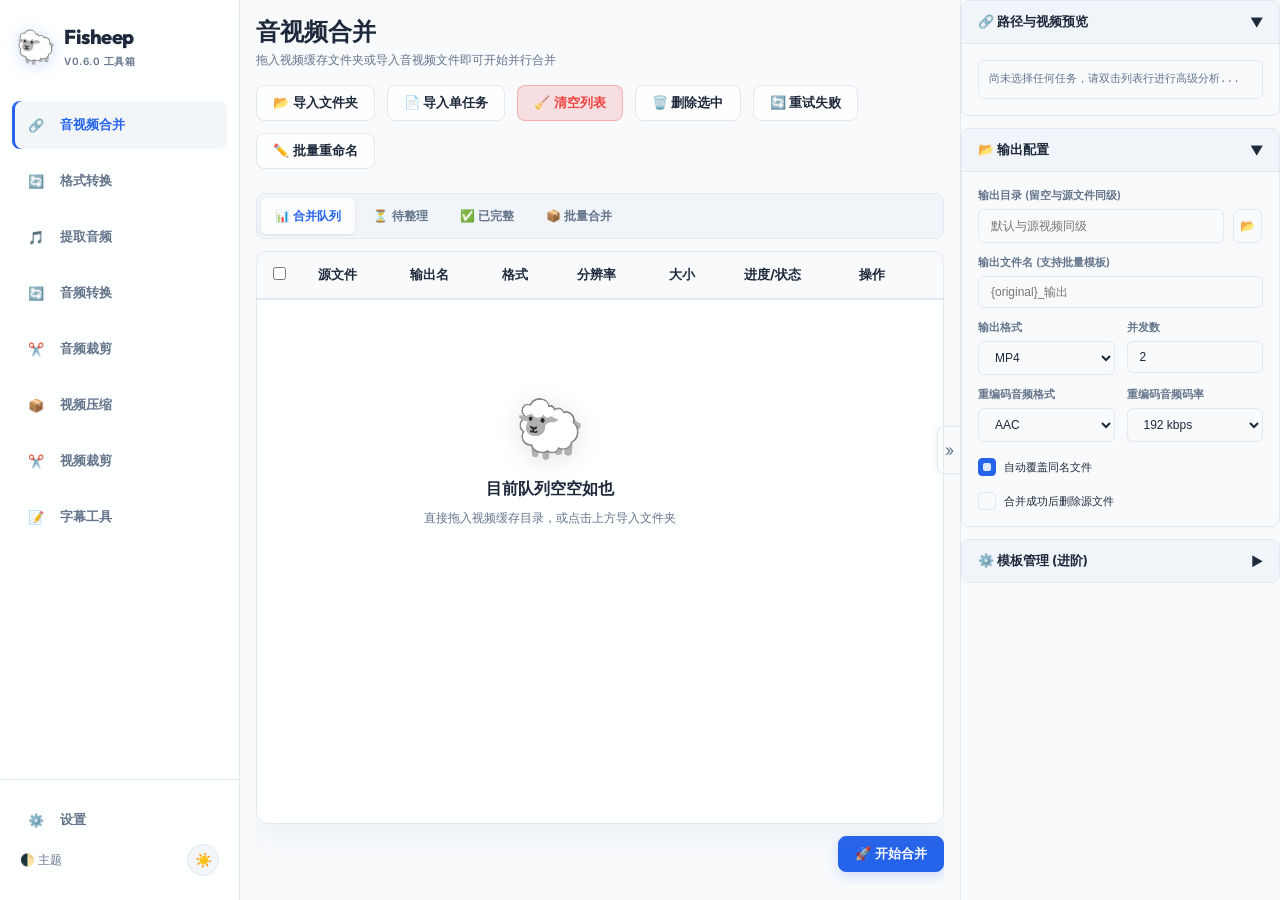
==== commit a2991162: "feat(ui): 统一拖拽提示为面板级，移除全屏蒙层 - 合并队列从全屏蒙层改为面板级虚线框提示 - 所有工具统一拖拽视觉效果：蓝色虚线边框 + 脉冲发光动画 - 移除 drop-overlay H" ====
--- a/src/fisheep_video_merger/ui/web/index.html
+++ b/src/fisheep_video_merger/ui/web/index.html
@@ -1341,15 +1341,7 @@
     <div class="config-backdrop" :class="{ 'visible': $store.app.configPanelOpen }"
          @click="$store.app.configPanelOpen = false"></div>
 
-    <!-- 5. 全窗口拖拽半透明毛玻璃蒙层 (Drag and Drop Overlay) -->
-    <div id="drop-overlay" class="hidden">
-        <div class="drop-border-frame">
-            <div class="drop-icon">🐑</div>
-            <div class="drop-text">释放鼠标，立即导入视频合并任务</div>
-        </div>
-    </div>
-
-    <!-- 6. 全局通知 Toast 容器 -->
+    <!-- 5. 全局通知 Toast 容器 -->
     <div id="toast-container"></div>
 
     <!-- 7. 右键自定义上下文菜单 -->
--- a/src/fisheep_video_merger/ui/web/style.css
+++ b/src/fisheep_video_merger/ui/web/style.css
@@ -973,75 +973,7 @@
 }
 
 /* === 12. 全窗口拖拽磨砂玻璃遮罩 (Drag Overlay) === */
-#drop-overlay {
-    position: absolute;
-    top: 0;
-    left: 0;
-    width: 100vw;
-    height: 100vh;
-    background-color: rgba(13, 14, 21, 0.85);
-    z-index: 100;
-    display: flex;
-    align-items: center;
-    justify-content: center;
-    padding: 40px;
-    backdrop-filter: blur(12px);
-    -webkit-backdrop-filter: blur(12px);
-    transition: opacity 0.3s ease, visibility 0.3s ease;
-}
-
-[data-theme="light"] #drop-overlay {
-    background-color: rgba(248, 250, 252, 0.88);
-}
-
-#drop-overlay.hidden {
-    opacity: 0;
-    visibility: hidden;
-    pointer-events: none;
-}
-
-.drop-border-frame {
-    border: 2.5px dashed var(--primary-color);
-    border-radius: 16px;
-    width: 100%;
-    height: 100%;
-    display: flex;
-    flex-direction: column;
-    align-items: center;
-    justify-content: center;
-    gap: 20px;
-    background-color: rgba(255, 255, 255, 0.015);
-    animation: pulseBorder 2s infinite ease-in-out;
-}
-
-[data-theme="light"] .drop-border-frame {
-    background-color: rgba(0, 0, 0, 0.01);
-}
-
-.drop-icon {
-    font-size: 80px;
-    filter: drop-shadow(0 4px 16px var(--primary-glow));
-    animation: floatIcon 3s infinite ease-in-out;
-}
-
-.drop-text {
-    color: var(--primary-color);
-    font-size: 22px;
-    font-weight: 700;
-    font-family: 'Outfit', sans-serif;
-    letter-spacing: 0.5px;
-    text-shadow: 0 2px 8px var(--primary-glow);
-}
-
-@keyframes pulseBorder {
-    0%, 100% { border-color: var(--primary-color); box-shadow: inset 0 0 20px rgba(59, 130, 246, 0.05); }
-    50% { border-color: var(--primary-hover); box-shadow: inset 0 0 40px rgba(59, 130, 246, 0.15); }
-}
-
-@keyframes floatIcon {
-    0%, 100% { transform: translateY(0); }
-    50% { transform: translateY(-10px); }
-}
+/* 全屏拖拽蒙层已移除，统一使用面板级拖拽提示 */
 
 /* === 13. 表格内嵌入式微型进度条 === */
 .table-progress-bar {
@@ -1434,21 +1366,33 @@
 
 /* 拖拽悬浮效果 */
 .tool-panel.drag-over::after {
-    content: '📥 释放鼠标，导入视频文件';
+    content: '📥  拖入文件到此处';
     position: absolute;
     inset: 0;
-    background-color: rgba(59, 130, 246, 0.08);
+    background: rgba(59, 130, 246, 0.06);
     border: 2px dashed var(--primary-color);
     border-radius: 12px;
     display: flex;
     align-items: center;
     justify-content: center;
-    font-size: 18px;
+    font-size: 20px;
     font-weight: 700;
+    font-family: 'Outfit', sans-serif;
     color: var(--primary-color);
     z-index: 50;
     pointer-events: none;
-    animation: fadeIn 0.15s ease;
+    animation: dragPulse 1.5s infinite ease-in-out, fadeIn 0.15s ease;
+    box-shadow: inset 0 0 60px rgba(59, 130, 246, 0.08);
+}
+
+[data-theme="light"] .tool-panel.drag-over::after {
+    background: rgba(59, 130, 246, 0.04);
+    box-shadow: inset 0 0 60px rgba(59, 130, 246, 0.06);
+}
+
+@keyframes dragPulse {
+    0%, 100% { border-color: var(--primary-color); box-shadow: inset 0 0 60px rgba(59, 130, 246, 0.08); }
+    50% { border-color: var(--primary-hover); box-shadow: inset 0 0 80px rgba(59, 130, 246, 0.14); }
 }
 
 @keyframes fadeIn {
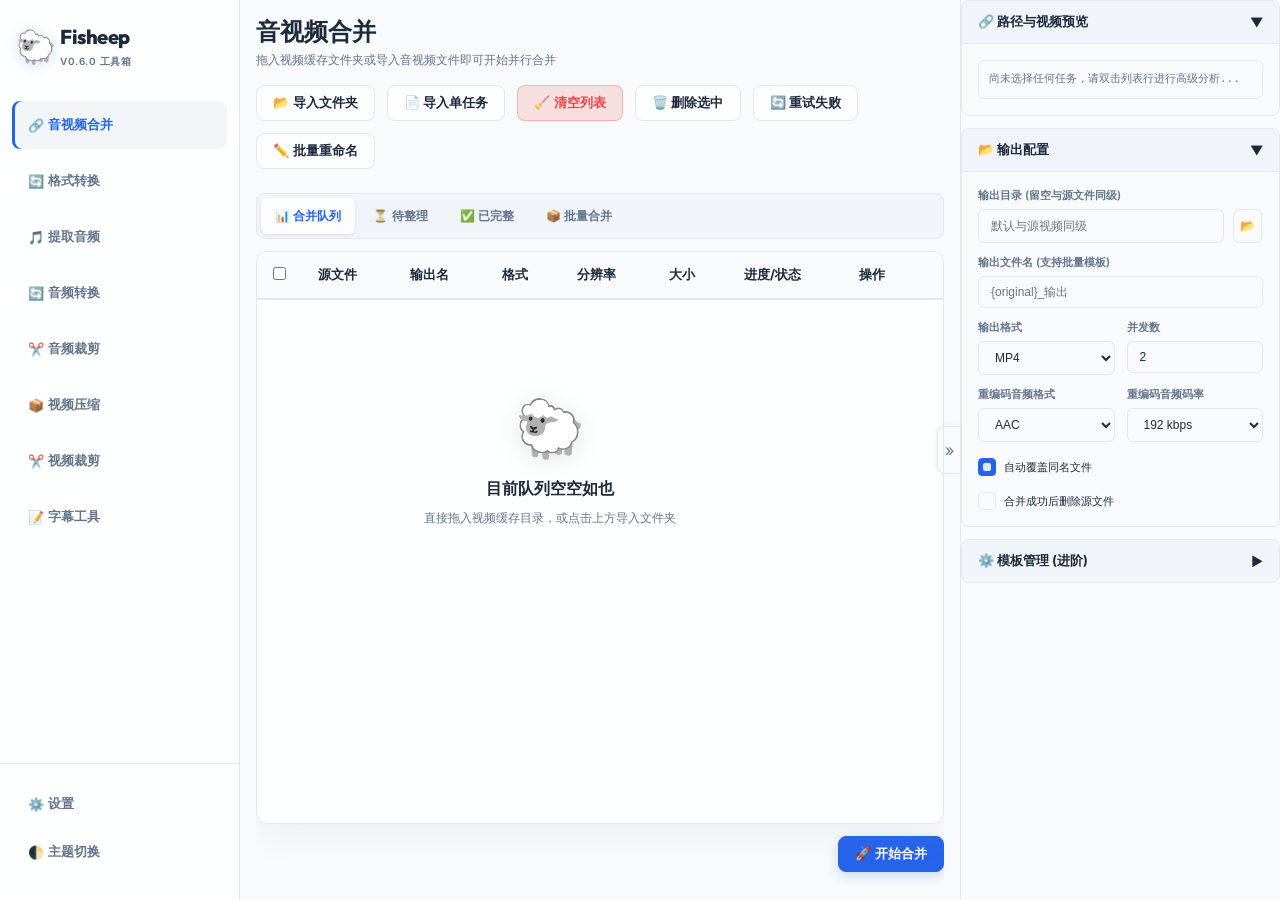
==== commit ae113594: "fix(ui): 侧栏收缩/展开平滑过渡 + 主题按钮重新设计 - 移除旧的 max-width/justify-content collapse 样式（抖动根源） - 收缩/展开统一用 opacit" ====
--- a/src/fisheep_video_merger/ui/web/index.html
+++ b/src/fisheep_video_merger/ui/web/index.html
@@ -85,10 +85,10 @@
                     <span class="nav-icon">⚙️</span>
                     <span class="nav-text">设置</span>
                 </button>
-                <div class="theme-toggle-area">
-                    <span class="theme-label">🌓 主题</span>
-                    <button id="theme-switch-btn" class="icon-toggle">🌙</button>
-                </div>
+                <button id="theme-switch-btn" class="nav-btn" title="点击切换主题" style="margin: 0 12px; width: calc(100% - 24px);">
+                    <span class="nav-icon">🌙</span>
+                    <span class="nav-text">主题切换</span>
+                </button>
             </div>
         </aside>
 
@@ -419,17 +419,10 @@
                     </div>
 
                     <!-- 转换结果面板 -->
-                    <div x-show="activeTab === 'result'" x-init="$watch('activeTab', val => { if (val === 'result') renderConvertResult('convert') })">
+                    <div class="tool-tab-panel" x-show="activeTab === 'result'" x-init="$watch('activeTab', val => { if (val === 'result') renderConvertResult('convert') })">
                         <div class="table-container">
                             <table class="data-table">
-                                <thead>
-                                    <tr>
-                                        <th>源文件名</th>
-                                        <th>输出格式</th>
-                                        <th>输出目录</th>
-                                        <th width="80">操作</th>
-                                    </tr>
-                                </thead>
+                                <thead id="convert-result-thead"></thead>
                                 <tbody id="convert-result-tbody"></tbody>
                             </table>
                         </div>
@@ -535,17 +528,10 @@
                         <task-list></task-list>
                         <action-bar></action-bar>
                     </div>
-                    <div x-show="activeTab === 'result'" x-init="$watch('activeTab', val => { if (val === 'result') renderConvertResult('extract') })">
+                    <div class="tool-tab-panel" x-show="activeTab === 'result'" x-init="$watch('activeTab', val => { if (val === 'result') renderConvertResult('extract') })">
                         <div class="table-container">
                             <table class="data-table">
-                                <thead>
-                                    <tr>
-                                        <th>源文件名</th>
-                                        <th>输出格式</th>
-                                        <th>输出目录</th>
-                                        <th width="80">操作</th>
-                                    </tr>
-                                </thead>
+                                <thead id="extract-result-thead"></thead>
                                 <tbody id="extract-result-tbody"></tbody>
                             </table>
                         </div>
@@ -644,17 +630,10 @@
                         <task-list></task-list>
                         <action-bar></action-bar>
                     </div>
-                    <div x-show="activeTab === 'result'" x-init="$watch('activeTab', val => { if (val === 'result') renderConvertResult('audio-convert') })">
+                    <div class="tool-tab-panel" x-show="activeTab === 'result'" x-init="$watch('activeTab', val => { if (val === 'result') renderConvertResult('audio-convert') })">
                         <div class="table-container">
                             <table class="data-table">
-                                <thead>
-                                    <tr>
-                                        <th>源文件名</th>
-                                        <th>输出格式</th>
-                                        <th>输出目录</th>
-                                        <th width="80">操作</th>
-                                    </tr>
-                                </thead>
+                                <thead id="audio-convert-result-thead"></thead>
                                 <tbody id="audio-convert-result-tbody"></tbody>
                             </table>
                         </div>
@@ -814,17 +793,11 @@
                         <task-list></task-list>
                         <action-bar></action-bar>
                     </div>
-                    <div x-show="activeTab === 'result'" x-init="$watch('activeTab', val => { if (val === 'result') renderConvertResult('compress') })">
+                    <div class="tool-tab-panel" x-show="activeTab === 'result'" x-init="$watch('activeTab', val => { if (val === 'result') renderConvertResult('compress') })">
                         <div class="table-container">
                             <table class="data-table">
                                 <thead>
-                                    <tr>
-                                        <th>源文件名</th>
-                                        <th>输出格式</th>
-                                        <th>输出目录</th>
-                                        <th width="80">操作</th>
-                                    </tr>
-                                </thead>
+                                <thead id="compress-result-thead"></thead>
                                 <tbody id="compress-result-tbody"></tbody>
                             </table>
                         </div>
@@ -1097,80 +1070,82 @@
                     </div>
                 </header>
 
-                <div style="max-width: 600px; display: flex; flex-direction: column; gap: 20px;">
-                    <!-- 外观 -->
+                <div class="settings-grid">
+                    <!-- 第一行：两列卡片 -->
+                    <div class="settings-row">
+                        <div class="config-card">
+                            <h4>🌓 外观</h4>
+                            <div class="form-group">
+                                <label>主题模式</label>
+                                <select id="settings-theme">
+                                    <option value="auto">跟随系统</option>
+                                    <option value="dark">深色模式</option>
+                                    <option value="light">浅色模式</option>
+                                </select>
+                            </div>
+                        </div>
+                        <div class="config-card">
+                            <h4>💾 配置管理</h4>
+                            <div style="display: flex; gap: 8px;">
+                                <button class="btn btn-secondary" onclick="exportConfig()" style="flex:1;">📤 导出</button>
+                                <button class="btn btn-secondary" onclick="importConfig()" style="flex:1;">📥 导入</button>
+                            </div>
+                            <div style="margin-top: 8px;">
+                                <button class="btn btn-secondary" onclick="window.restoreDefaults && window.restoreDefaults()" style="width: 100%; border: 1px dashed var(--border-color);">🔄 恢复默认</button>
+                            </div>
+                        </div>
+                    </div>
+
+                    <!-- 系统信息 -->
                     <div class="config-card">
-                        <h4>🌓 外观</h4>
-                        <div class="form-group">
-                            <label>主题模式</label>
-                            <select id="settings-theme">
-                                <option value="auto">跟随系统</option>
-                                <option value="dark">深色模式</option>
-                                <option value="light">浅色模式</option>
-                            </select>
-                        </div>
-                    </div>
-
-                    <!-- 平台统计 -->
+                        <h4>⚡ 系统信息</h4>
+                        <div class="settings-info-grid">
+                            <div class="settings-info-item">
+                                <span class="settings-info-label">FFmpeg</span>
+                                <span id="settings-ffmpeg-status" x-data="{ status: null }" x-init="callPython('check_ffmpeg_status').then(s => status = s)">
+                                    <template x-if="status === null">
+                                        <span style="color: var(--text-muted);">检测中...</span>
+                                    </template>
+                                    <template x-if="status !== null">
+                                        <span>
+                                            <span :style="status.available ? 'color: #10B981' : 'color: #EF4444'" x-text="status.available ? '✅ 可用' : '❌ 不可用'"></span>
+                                            <span x-show="status.available" style="color: var(--text-muted); font-size: 11px;" x-text="'(' + status.version + ')'"></span>
+                                        </span>
+                                    </template>
+                                </span>
+                            </div>
+                            <div class="settings-info-item">
+                                <span class="settings-info-label">GPU 加速</span>
+                                <span id="hw-accel-info" style="color: var(--text-muted); cursor: pointer;" @click="window.loadHwAccelInfo && window.loadHwAccelInfo()" title="点击刷新">
+                                    <span>检测中...</span>
+                                </span>
+                            </div>
+                            <div class="settings-info-item">
+                                <span class="settings-info-label">文件统计</span>
+                                <span id="platform-stats" style="color: var(--text-muted);">加载中...</span>
+                            </div>
+                            <div class="settings-info-item">
+                                <span class="settings-info-label">版本</span>
+                                <span style="color: var(--text-muted);">v0.8.0 · Python + pywebview</span>
+                            </div>
+                        </div>
+                    </div>
+
+                    <!-- 项目信息 -->
                     <div class="config-card">
-                        <h4>📊 平台统计</h4>
-                        <div id="platform-stats" style="font-size: 12px; color: var(--text-muted);">
-                            <span>加载中...</span>
-                        </div>
-                    </div>
-
-                    <!-- 硬件加速 -->
-                    <div class="config-card">
-                        <h4 style="cursor: pointer; display: flex; justify-content: space-between; align-items: center;"
-                            @click="window.loadHwAccelInfo && window.loadHwAccelInfo()">
-                            <span>⚡ 硬件加速</span>
-                            <span style="font-size: 10px; color: var(--text-muted);">🔄 点击刷新</span>
-                        </h4>
-                        <div id="hw-accel-info" style="font-size: 12px; color: var(--text-muted);">
-                            <span>检测中...</span>
-                        </div>
-                    </div>
-
-                    <!-- 配置管理 -->
-                    <div class="config-card">
-                        <h4>💾 配置管理</h4>
-                        <div style="display: flex; gap: 8px;">
-                            <button class="btn btn-secondary" onclick="exportConfig()" style="flex:1;">📤 导出配置</button>
-                            <button class="btn btn-secondary" onclick="importConfig()" style="flex:1;">📥 导入配置</button>
-                        </div>
-                        <div style="display: flex; gap: 8px; margin-top: 8px;">
-                            <button class="btn btn-secondary" onclick="window.restoreDefaults && window.restoreDefaults()" style="flex:1; border: 1px dashed var(--border-color);">🔄 恢复默认设置</button>
-                        </div>
-                        <p style="font-size: 11px; color: var(--text-muted); margin-top: 4px;">导出/导入队列配对为 JSON 文件，跨机器复用</p>
-                    </div>
-
-
-
-                    <!-- 环境检测 -->
-                    <div class="config-card">
-                        <h4>🔧 环境检测</h4>
-                        <div class="form-group">
-                            <label>FFmpeg 状态</label>
-                            <div id="settings-ffmpeg-status" class="path-preview-box" x-data="{ status: null }" x-init="callPython('check_ffmpeg_status').then(s => status = s)">
-                                <template x-if="status === null">
-                                    <span style="color: var(--text-muted);">检测中...</span>
-                                </template>
-                                <template x-if="status !== null">
-                                    <div>
-                                        <div :style="status.available ? 'color: #10B981' : 'color: #EF4444'">
-                                            <span x-text="status.available ? '✅ 可用' : '❌ 不可用'"></span>
-                                        </div>
-                                        <div x-show="status.available" style="font-size: 11px; color: var(--text-muted); margin-top: 4px;">
-                                            <div x-text="'路径: ' + status.path"></div>
-                                            <div x-text="status.version"></div>
-                                        </div>
-                                    </div>
-                                </template>
-                            </div>
-                        </div>
-                    </div>
-
-                    <!-- 日志查看器 -->
+                        <h4>🐑 Fisheep 视频工具箱</h4>
+                        <div style="font-size: 12px; color: var(--text-muted); line-height: 1.8;">
+                            <div>版本 v0.8.0 · 基于 Python + pywebview + FFmpeg</div>
+                            <div>支持 B站/YouTube/通用格式的音视频合并、格式转换、音频提取、视频压缩、视频裁剪</div>
+                            <div style="margin-top: 4px;">
+                                <a href="https://github.com/chycycc/fisheep-video-merger" target="_blank" style="color: var(--primary-color); text-decoration: none;">📦 GitHub 仓库</a>
+                                <span style="margin: 0 8px;">·</span>
+                                <span>作者: chycycc</span>
+                            </div>
+                        </div>
+                    </div>
+
+                    <!-- 日志（可折叠） -->
                     <div class="config-card" x-data="{ logs: [], expanded: false }">
                         <h4 style="cursor: pointer; display: flex; justify-content: space-between; align-items: center;"
                             @click="expanded = !expanded; if(expanded) callPython('get_logs').then(r => logs = r.logs || [])">
@@ -1186,16 +1161,6 @@
                             </div>
                             <button class="btn btn-secondary" style="margin-top: 8px; font-size: 11px;"
                                     @click="callPython('get_logs').then(r => logs = r.logs || [])">🔄 刷新</button>
-                        </div>
-                    </div>
-
-                    <!-- 关于 -->
-                    <div class="config-card">
-                        <h4>ℹ️ 关于</h4>
-                        <div style="font-size: 12px; color: var(--text-muted); line-height: 1.8;">
-                            <div>Fisheep 视频工具箱 v0.6.0</div>
-                            <div>基于 Python + pywebview + FFmpeg</div>
-                            <div>主题: 蓝色系 / 暗色 + 亮色双模式</div>
                         </div>
                     </div>
                 </div>
--- a/src/fisheep_video_merger/ui/web/style.css
+++ b/src/fisheep_video_merger/ui/web/style.css
@@ -92,18 +92,18 @@
     border-right: 1px solid var(--border-color);
     display: flex;
     flex-direction: column;
-    padding: 24px 0; /* 使用固定上下内边距，移除左右内边距，完全消除宽度过渡时的抖动 */
+    padding: 24px 0;
     backdrop-filter: blur(12px);
     -webkit-backdrop-filter: blur(12px);
     z-index: 10;
-    width: 240px; /* 默认展开宽度 */
+    width: 240px;
     transition: width 0.3s cubic-bezier(0.4, 0, 0.2, 1);
-    overflow: hidden; /* 保证收缩时内容不溢出 */
+    overflow: hidden;
     position: relative;
 }
 
 .sidebar.collapsed {
-    width: 72px; /* 完美的 72px 几何宽度 */
+    width: 72px;
 }
 
 .sidebar-resizer {
@@ -124,9 +124,10 @@
     display: flex;
     align-items: center;
     margin-bottom: 32px;
-    padding: 0 20px; /* 左右边距固定为 20px，Logo 居左 20px + 半宽 16px = 36px 完美中心线 */
+    padding: 0 20px;
     width: 100%;
-    transition: all 0.3s cubic-bezier(0.4, 0, 0.2, 1);
+    gap: 8px;
+    min-height: 40px;
 }
 
 .logo-emoji {
@@ -170,16 +171,19 @@
     border: none;
     border-radius: 8px;
     color: var(--text-muted);
-    padding: 12px; /* 固定内边距 12px。展开时宽度 100%，折叠时宽 48px，内部刚好留出 24px 图标空间 */
+    padding: 12px;
     font-size: 13px;
     font-weight: 600;
     text-align: left;
     display: flex;
     align-items: center;
+    justify-content: flex-start;
     cursor: pointer;
-    transition: all 0.25s cubic-bezier(0.4, 0, 0.2, 1);
+    transition: background-color 0.2s, color 0.2s, box-shadow 0.2s;
     width: 100%;
-}
+    min-height: 44px;
+}
+
 
 .nav-icon {
     width: 24px;
@@ -213,61 +217,53 @@
 
 .theme-toggle-area {
     display: flex;
-    justify-content: space-between;
-    align-items: center;
-    padding: 0 20px; /* 固定 20px 左右边距，使 32px 的切换按钮中心位于 20 + 16 = 36px 完美中心线 */
+    justify-content: center;
+    padding: 0 12px;
     width: 100%;
 }
 
-.theme-label {
-    font-size: 12px;
-    font-weight: 500;
-    color: var(--text-muted);
-}
-
-/* === Sidebar Collapse Specific Styling === */
+.theme-btn {
+    background: transparent;
+    border: none;
+    border-radius: 8px;
+    font-size: 18px;
+    padding: 8px 16px;
+    cursor: pointer;
+    color: var(--text-muted);
+    transition: all 0.2s ease;
+    width: 100%;
+    display: flex;
+    align-items: center;
+    justify-content: center;
+    gap: 8px;
+}
+
+.theme-btn:hover {
+    background: var(--alt-base-bg);
+    color: var(--text-color);
+}
+
+/* === Sidebar Collapse Styling === */
+
+/* 文字淡出（只控制 opacity，不触发布局变化） */
 .logo-text,
 .nav-text,
+.version-tag,
 .theme-label {
     opacity: 1;
-    max-width: 150px; /* 限制最大宽度以支持过渡动画 */
-    display: inline-block;
-    vertical-align: middle;
+    transition: opacity 0.15s ease;
     white-space: nowrap;
-    overflow: hidden;
-    transition: opacity 0.15s cubic-bezier(0.4, 0, 0.2, 1), max-width 0.3s cubic-bezier(0.4, 0, 0.2, 1), margin 0.3s cubic-bezier(0.4, 0, 0.2, 1);
-}
-
-.logo-text {
-    margin-left: 12px;
-}
-
-.nav-text {
-    margin-left: 12px;
 }
 
 .sidebar.collapsed .logo-text,
 .sidebar.collapsed .nav-text,
+.sidebar.collapsed .version-tag,
 .sidebar.collapsed .theme-label {
     opacity: 0;
-    max-width: 0;
-    margin-left: 0;
-    margin-right: 0;
-    pointer-events: none; /* 禁用鼠标交互 */
-}
-
-.sidebar.collapsed .nav-btn,
-.sidebar.collapsed .sidebar-footer .nav-btn {
-    justify-content: center;
-    padding-left: 0;
-    padding-right: 0;
-}
-
-.sidebar.collapsed .theme-toggle-area {
-    justify-content: center;
-    padding: 0;
-}
-
+    pointer-events: none;
+}
+
+/* Logo 翻转效果 */
 .sidebar.collapsed .logo-emoji {
     transform: scaleX(-1);
 }
@@ -1245,6 +1241,52 @@
     flex-direction: column;
     overflow-y: auto;
     padding: 16px;
+}
+
+/* 表格单元格文本溢出省略 */
+.cell-ellipsis {
+    max-width: 240px;
+    overflow: hidden;
+    text-overflow: ellipsis;
+    white-space: nowrap;
+    font-weight: 600;
+}
+
+/* 设置页面布局 */
+.settings-grid {
+    display: flex;
+    flex-direction: column;
+    gap: 16px;
+}
+
+.settings-row {
+    display: grid;
+    grid-template-columns: 1fr 1fr;
+    gap: 16px;
+}
+
+.settings-info-grid {
+    display: grid;
+    grid-template-columns: 1fr 1fr;
+    gap: 8px 24px;
+}
+
+.settings-info-item {
+    display: flex;
+    justify-content: space-between;
+    align-items: center;
+    padding: 6px 0;
+    font-size: 13px;
+    border-bottom: 1px solid var(--border-color);
+}
+
+.settings-info-item:last-child {
+    border-bottom: none;
+}
+
+.settings-info-label {
+    font-weight: 600;
+    color: var(--text-color);
 }
 
 /* 状态列可选中复制 */
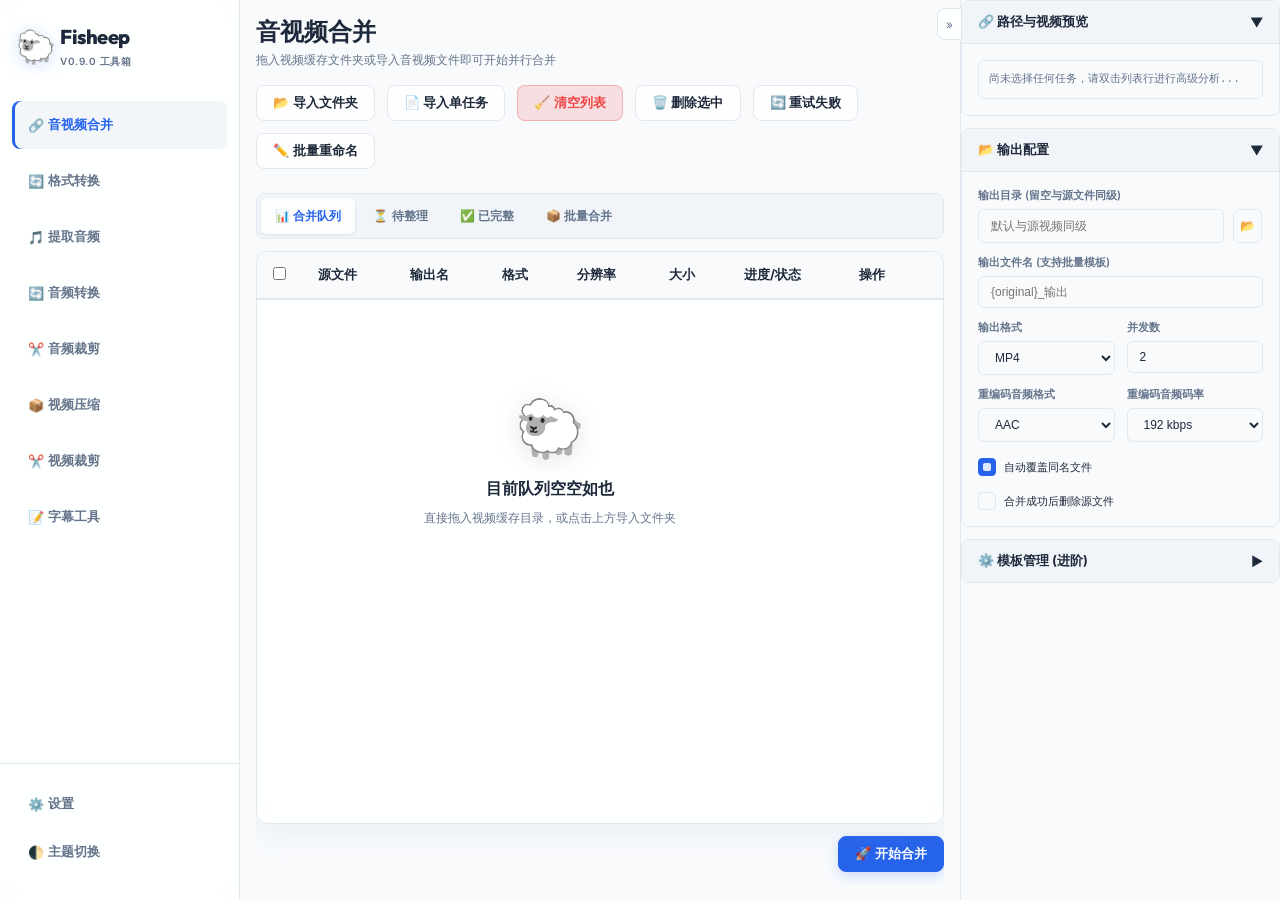
==== commit f4aba55c: "chore: 版本号更新至 v0.9.0 + UI 微调 - 版本号更新：__init__.py / index.html / CLAUDE.md - 移除 merge 工具的 padding-rig" ====
--- a/src/fisheep_video_merger/ui/web/index.html
+++ b/src/fisheep_video_merger/ui/web/index.html
@@ -3,7 +3,7 @@
 <head>
     <meta charset="UTF-8">
     <meta name="viewport" content="width=device-width, initial-scale=1.0">
-    <title>🐑 Fisheep 视频工具箱 v0.6.0</title>
+    <title>🐑 Fisheep 视频工具箱 v0.9.0</title>
     <!-- 引入本地高阶字体，实现 100% 离线可用 -->
     <link rel="stylesheet" href="fonts.css">
     <link rel="stylesheet" href="style.css">
@@ -23,7 +23,7 @@
                 <span class="logo-emoji" id="logo-icon">🐑</span>
                 <div class="logo-text">
                     <h1>Fisheep</h1>
-                    <span class="version-tag">v0.6.0 工具箱</span>
+                    <span class="version-tag">v0.9.0 工具箱</span>
                 </div>
             </div>
 
@@ -94,7 +94,7 @@
 
         <!-- 2. 右侧主工作区 (Main Work Area) -->
         <div class="workspace-grid" :class="{ 'panel-collapsed': $store.app.configPanelCollapsed || $store.app.currentTool !== 'merge' }">
-            <main class="center-workspace" :style="{ paddingRight: ($store.app.configPanelCollapsed && $store.app.currentTool === 'merge') ? '48px' : '0' }">
+            <main class="center-workspace">
 
             <!-- ========== 工具面板：音视频合并 ========== -->
             <div class="tool-panel" id="tool-merge" :class="{ 'active': $store.app.currentTool === 'merge' }">
@@ -1126,7 +1126,7 @@
                             </div>
                             <div class="settings-info-item">
                                 <span class="settings-info-label">版本</span>
-                                <span style="color: var(--text-muted);">v0.8.0 · Python + pywebview</span>
+                                <span style="color: var(--text-muted);">v0.9.0 · Python + pywebview</span>
                             </div>
                         </div>
                     </div>
@@ -1135,7 +1135,7 @@
                     <div class="config-card">
                         <h4>🐑 Fisheep 视频工具箱</h4>
                         <div style="font-size: 12px; color: var(--text-muted); line-height: 1.8;">
-                            <div>版本 v0.8.0 · 基于 Python + pywebview + FFmpeg</div>
+                            <div>版本 v0.9.0 · 基于 Python + pywebview + FFmpeg</div>
                             <div>支持 B站/YouTube/通用格式的音视频合并、格式转换、音频提取、视频压缩、视频裁剪</div>
                             <div style="margin-top: 4px;">
                                 <a href="https://github.com/chycycc/fisheep-video-merger" target="_blank" style="color: var(--primary-color); text-decoration: none;">📦 GitHub 仓库</a>
--- a/src/fisheep_video_merger/ui/web/style.css
+++ b/src/fisheep_video_merger/ui/web/style.css
@@ -1743,11 +1743,10 @@
 .panel-collapser {
     position: absolute;
     left: -24px;
-    top: 50%;
-    transform: translateY(-50%);
+    top: 8px;
     width: 24px;
-    height: 48px;
-    background-color: var(--sidebar-bg);
+    height: 32px;
+    background-color: var(--base-bg);
     border: 1px solid var(--border-color);
     border-right: none;
     border-radius: 8px 0 0 8px;
@@ -1757,7 +1756,8 @@
     cursor: pointer;
     color: var(--text-muted);
     z-index: 10;
-    box-shadow: -2px 0 5px rgba(0,0,0,0.05);
+    font-size: 12px;
+    transition: color 0.2s, background-color 0.2s;
 }
 .panel-collapser:hover {
     color: var(--primary-color);
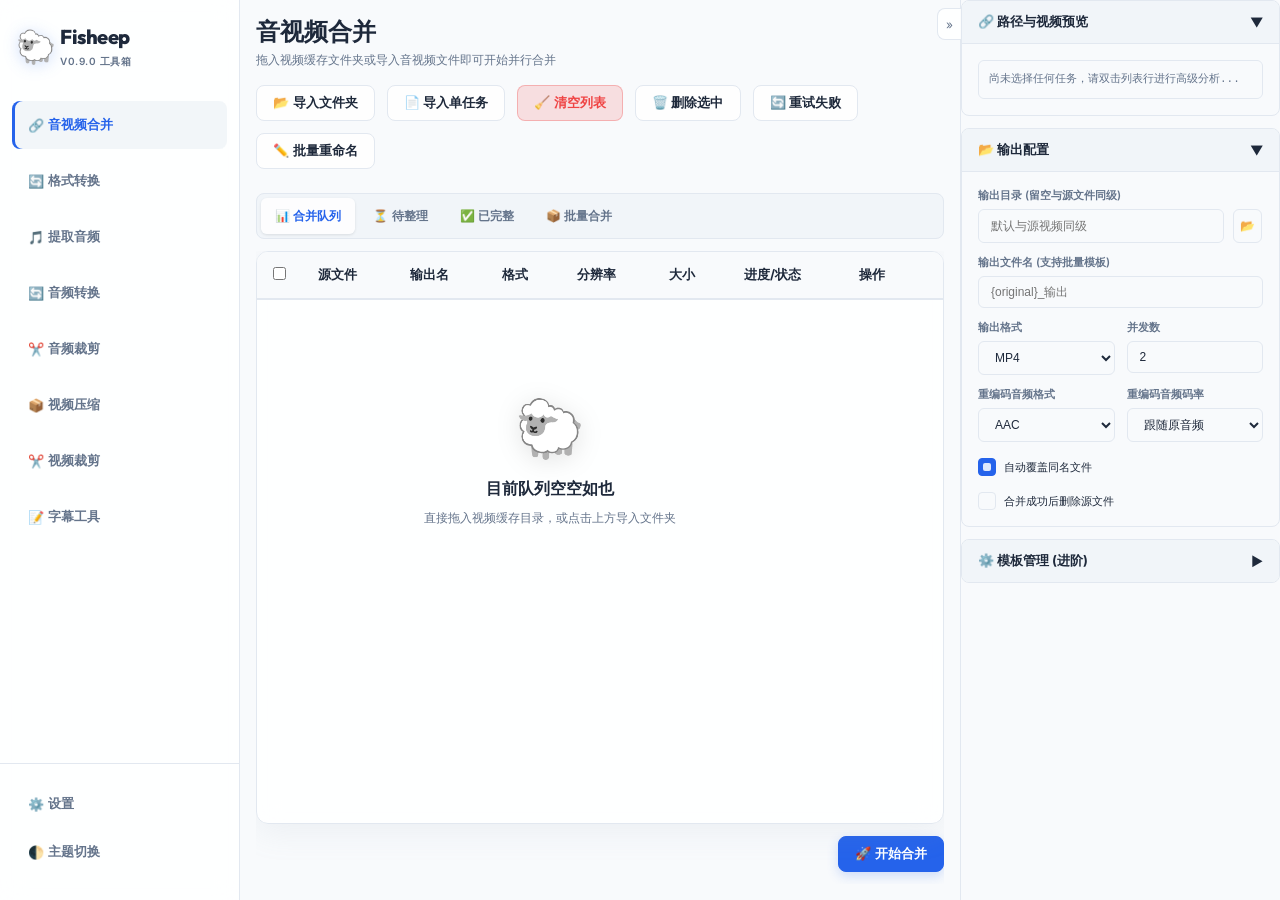
==== commit 73646f13: "feat: 音频码率默认改为跟随原音频 + 版本号更新至 v0.9.0 - 合并配置面板音频码率新增跟随原音频选项（默认） - merger.py 支持 auto 模式（不指定 -b:a，FFmpeg" ====
--- a/src/fisheep_video_merger/ui/web/index.html
+++ b/src/fisheep_video_merger/ui/web/index.html
@@ -1256,8 +1256,9 @@
                                     <div class="form-group" style="flex: 1;">
                                         <label>重编码音频码率</label>
                                         <select id="merge-audio-bitrate" x-model="$store.settings.audioBitrate">
+                                            <option value="auto" selected>跟随原音频</option>
                                             <option value="128k">128 kbps</option>
-                                            <option value="192k" selected>192 kbps</option>
+                                            <option value="192k">192 kbps</option>
                                             <option value="256k">256 kbps</option>
                                             <option value="320k">320 kbps</option>
                                         </select>
